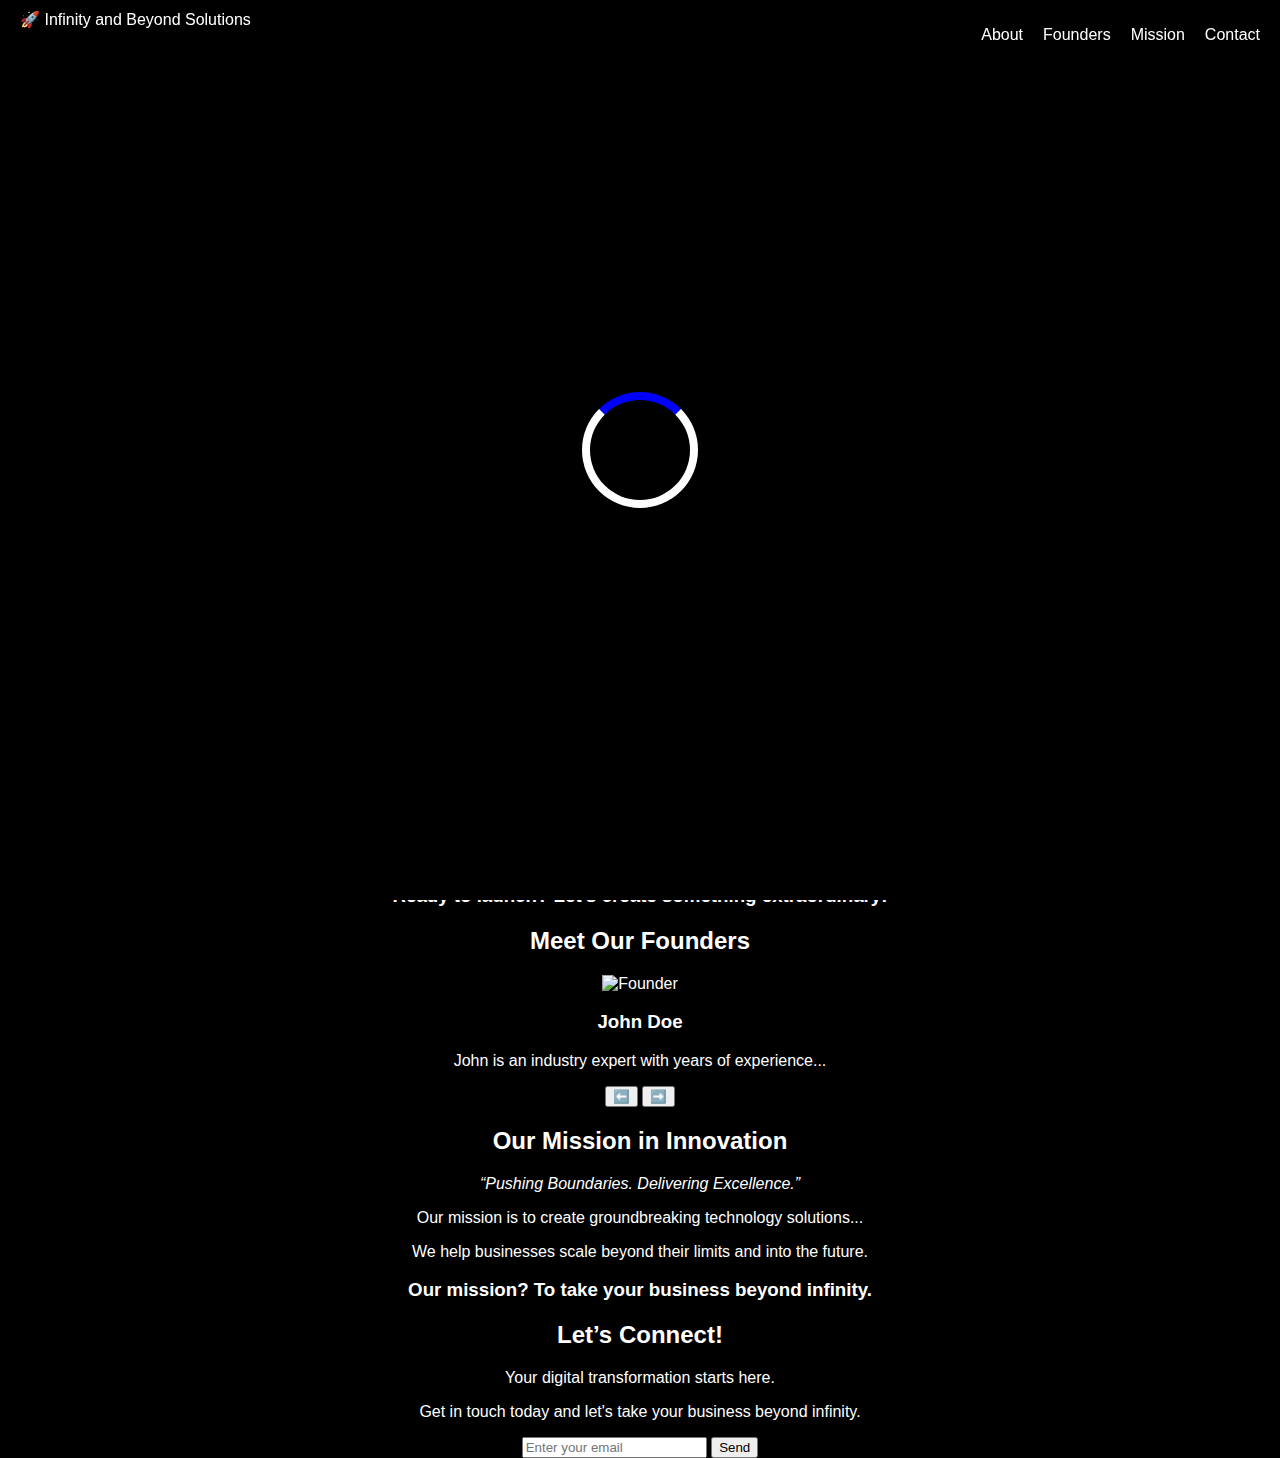
==== index.html @ 1b6ec5dc "initialising IBS website repo" ====
<!DOCTYPE html>
<html lang="en">
<head>
    <meta charset="UTF-8">
    <meta name="viewport" content="width=device-width, initial-scale=1.0">
    <title>Infinity and Beyond Solutions</title>
    <link rel="stylesheet" href="styles.css">
    <script defer src="script.js"></script>
</head>
<body>

    <!-- LOADING SCREEN -->
    <div id="loading-screen">
        <div class="galaxy-loader"></div>
    </div>

    <!-- NAVIGATION MENU -->
    <header>
        <div class="logo">🚀 Infinity and Beyond Solutions</div>
        <nav>
            <ul>
                <li><a href="#intro">About</a></li>
                <li><a href="#founders">Founders</a></li>
                <li><a href="#mission">Mission</a></li>
                <li><a href="#contact">Contact</a></li>
            </ul>
        </nav>
    </header>

    <!-- MANTRA SECTION -->
    <section id="mantra">
        <div class="galaxy-background"></div>
        <h1><span>Innovate.</span></h1>
        <h1><span>Elevate.</span></h1>
        <h1><span>Dominate.</span></h1>
    </section>

    <!-- INTRODUCTION -->
    <section id="intro">
        <h2>Solutions Beyond Limits</h2>
        <p>Technology moves fast and so should your business.</p>
        <div class="services">
            <div class="service">
                <img src="images/mobile.png" alt="Mobile App">
                <h3>Custom Mobile Applications</h3>
            </div>
            <div class="service">
                <img src="images/web.png" alt="Web App">
                <h3>Custom Web Applications</h3>
            </div>
            <div class="service">
                <img src="images/design.png" alt="Custom Design">
                <h3>Custom Customer Design</h3>
            </div>
        </div>
    </section>

    <!-- WELCOME SECTION -->
    <section id="welcome">
        <h2>Welcome</h2>
        <p>Your digital transformation partner, helping businesses reach beyond infinity.</p>
        <p>Our team of experts is dedicated to crafting innovative solutions tailored to your needs.</p>
        <p>From mobile apps to custom designs, we turn ideas into reality.</p>
        <h3>Ready to launch? Let's create something extraordinary!</h3>
    </section>

    <!-- MEET OUR FOUNDERS (Carousel) -->
    <section id="founders">
        <h2>Meet Our Founders</h2>
        <div class="founder-carousel">
            <img id="founder-img" src="images/founder1.jpg" alt="Founder">
            <h3 id="founder-name">John Doe</h3>
            <p id="founder-desc">John is an industry expert with years of experience...</p>
        </div>
        <button onclick="prevFounder()">⬅️</button>
        <button onclick="nextFounder()">➡️</button>
    </section>

    <!-- MISSION SECTION -->
    <section id="mission">
        <h2>Our Mission in Innovation</h2>
        <p><i>“Pushing Boundaries. Delivering Excellence.”</i></p>
        <p>Our mission is to create groundbreaking technology solutions...</p>
        <p>We help businesses scale beyond their limits and into the future.</p>
        <h3>Our mission? To take your business beyond infinity.</h3>
    </section>

    <!-- CONTACT SECTION -->
    <section id="contact">
        <h2>Let’s Connect!</h2>
        <p>Your digital transformation starts here.</p>
        <p>Get in touch today and let's take your business beyond infinity.</p>
        <form>
            <input type="email" placeholder="Enter your email">
            <button type="submit">Send</button>
        </form>
    </section>

</body>
</html>
---- styles.css ----
/* General Styles */
body {
    background-color: black;
    color: white;
    font-family: Arial, sans-serif;
    text-align: center;
    margin: 0;
    padding: 0;
}

/* Loading Screen */
#loading-screen {
    position: fixed;
    width: 100%;
    height: 100%;
    background: black;
    display: flex;
    justify-content: center;
    align-items: center;
}
.galaxy-loader {
    width: 100px;
    height: 100px;
    border: 8px solid white;
    border-top: 8px solid blue;
    border-radius: 50%;
    animation: spin 3s linear infinite;
}
@keyframes spin {
    0% { transform: rotate(0deg); }
    100% { transform: rotate(360deg); }
}

/* Mantra Section */
#mantra {
    background: url('images/milkyway.jpg') no-repeat center center/cover;
    padding: 100px 0;
}
#mantra h1 span {
    display: inline-block;
    opacity: 0;
    transform: translateY(20px);
    animation: slide-in 1s forwards;
}
@keyframes slide-in {
    0% { opacity: 0; transform: translateY(20px); }
    100% { opacity: 1; transform: translateY(0); }
}

/* Navigation */
header {
    position: fixed;
    top: 0;
    width: 100%;
    background: rgba(0, 0, 0, 0.8);
    padding: 10px 0;
    display: flex;
    justify-content: space-between;
}
header .logo {
    margin-left: 20px;
}
header ul {
    list-style: none;
    display: flex;
}
header ul li {
    margin-right: 20px;
}
header ul li a {
    color: white;
    text-decoration: none;
}
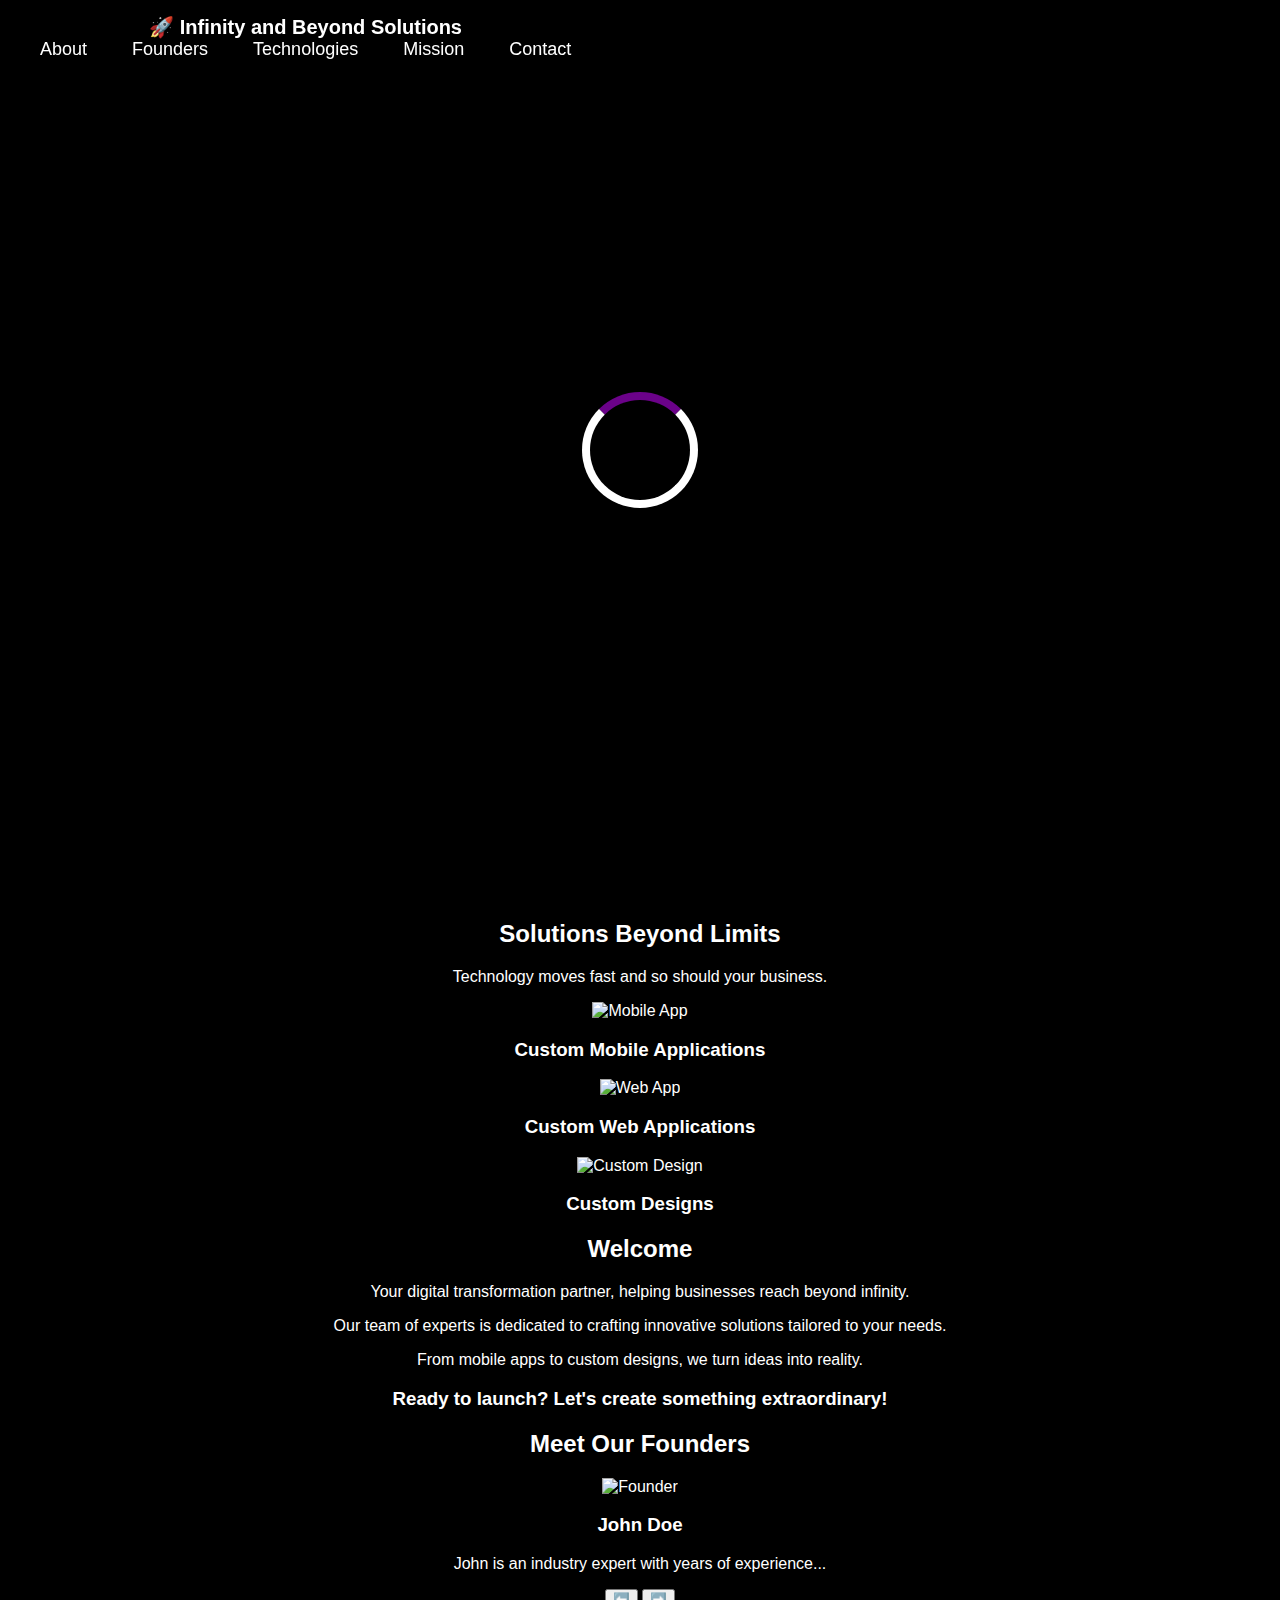
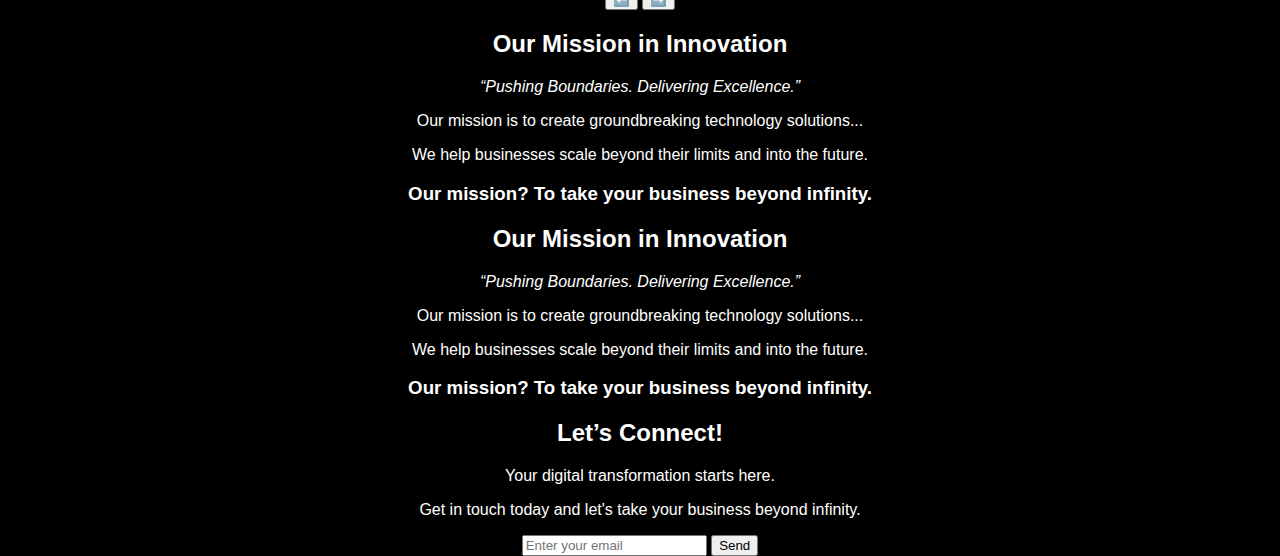
==== commit 2dbc6826: "Edited webiste layout and added visual elemets" ====
--- a/index.html
+++ b/index.html
@@ -16,24 +16,39 @@
 
     <!-- NAVIGATION MENU -->
     <header>
-        <div class="logo">🚀 Infinity and Beyond Solutions</div>
-        <nav>
-            <ul>
+        <nav class="navbar">
+            <div class="logo">🚀 Infinity and Beyond Solutions</div>
+            <ul class="nav-links">
                 <li><a href="#intro">About</a></li>
                 <li><a href="#founders">Founders</a></li>
+                <li><a href="#technologies">Technologies</a></li>
                 <li><a href="#mission">Mission</a></li>
                 <li><a href="#contact">Contact</a></li>
             </ul>
         </nav>
     </header>
+    
 
     <!-- MANTRA SECTION -->
-    <section id="mantra">
-        <div class="galaxy-background"></div>
+<section id="mantra">
+    <!-- Background Video -->
+    <video autoplay muted loop id="galaxy-video">
+        <source src="videos/rotatinggalaxy.mp4" type="video/mp4">
+        Your browser does not support the video tag.
+    </video>
+
+    <!-- Opaque Layer -->
+    <div class="overlay"></div>
+
+    <!-- Mantra Text -->
+    <div class="mantra-content">
         <h1><span>Innovate.</span></h1>
         <h1><span>Elevate.</span></h1>
         <h1><span>Dominate.</span></h1>
-    </section>
+    </div>
+</section>
+
+    
 
     <!-- INTRODUCTION -->
     <section id="intro">
@@ -50,7 +65,7 @@
             </div>
             <div class="service">
                 <img src="images/design.png" alt="Custom Design">
-                <h3>Custom Customer Design</h3>
+                <h3>Custom Designs</h3>
             </div>
         </div>
     </section>
@@ -76,6 +91,16 @@
         <button onclick="nextFounder()">➡️</button>
     </section>
 
+
+    <!-- TOOLS AND TECHNOLOGIES SECTION -->
+    <section id="technologies">
+        <h2>Our Mission in Innovation</h2>
+        <p><i>“Pushing Boundaries. Delivering Excellence.”</i></p>
+        <p>Our mission is to create groundbreaking technology solutions...</p>
+        <p>We help businesses scale beyond their limits and into the future.</p>
+        <h3>Our mission? To take your business beyond infinity.</h3>
+    </section>
+
     <!-- MISSION SECTION -->
     <section id="mission">
         <h2>Our Mission in Innovation</h2>
--- a/styles.css
+++ b/styles.css
@@ -22,7 +22,7 @@
     width: 100px;
     height: 100px;
     border: 8px solid white;
-    border-top: 8px solid blue;
+    border-top: 8px solid rgb(107, 2, 137);
     border-radius: 50%;
     animation: spin 3s linear infinite;
 }
@@ -33,41 +33,108 @@
 
 /* Mantra Section */
 #mantra {
-    background: url('images/milkyway.jpg') no-repeat center center/cover;
-    padding: 100px 0;
+    position: relative;
+    width: 100%;
+    height: 100vh;
+    overflow: hidden;
+    display: flex;
+    align-items: center;
+    justify-content: center;
+    text-align: center;
+    flex-direction: column;
 }
-#mantra h1 span {
-    display: inline-block;
+
+/* Background Video */
+#galaxy-video {
+    position: absolute;
+    top: 50%;
+    left: 50%;
+    transform: translate(-50%, -50%);
+    width: 100%;
+    height: 100%;
+    object-fit: cover;
+    z-index: -2;
+}
+
+/* Opaque Layer */
+.overlay {
+    position: absolute;
+    top: 0;
+    left: 0;
+    width: 100%;
+    height: 100%;
+    background: rgba(0, 0, 0, 0.5); /* Adjust opacity (0.5 = 50% dark) */
+    z-index: -1;
+}
+
+/* Mantra Text */
+.mantra-content {
+    position: relative;
+    z-index: 1; /* Ensures text is above the overlay and video */
+}
+
+.mantra-content h1 {
+    color: white;
+    font-size: 3rem;
+    font-weight: bold;
     opacity: 0;
     transform: translateY(20px);
     animation: slide-in 1s forwards;
 }
+
 @keyframes slide-in {
     0% { opacity: 0; transform: translateY(20px); }
     100% { opacity: 1; transform: translateY(0); }
 }
 
+
 /* Navigation */
+/* Header/Navbar Styling */
 header {
     position: fixed;
     top: 0;
     width: 100%;
-    background: rgba(0, 0, 0, 0.8);
-    padding: 10px 0;
+    background: rgba(0, 0, 0, 0.9);
+    padding: 15px 30px;
     display: flex;
-    justify-content: space-between;
+    justify-content: space-between; /* Pushes logo left & nav right */
+    align-items: center;
+    z-index: 1000;
 }
-header .logo {
-    margin-left: 20px;
+
+/* Logo Styling */
+.logo {
+    font-size: 20px;
+    font-weight: bold;
+    color: white;
 }
-header ul {
+
+/* Navigation Links */
+.nav-links {
     list-style: none;
     display: flex;
+    gap: 25px; /* Adds spacing between menu items */
+    margin: 0;
+    padding: 0;
 }
-header ul li {
-    margin-right: 20px;
+
+.nav-links li {
+    display: inline;
 }
-header ul li a {
+
+.nav-links a {
     color: white;
     text-decoration: none;
+    font-size: 18px;
+    padding: 10px;
+    transition: color 0.3s ease;
 }
+
+.nav-links a:hover {
+    color: #00aaff;
+}
+
+
+html {
+    scroll-behavior: smooth;
+}
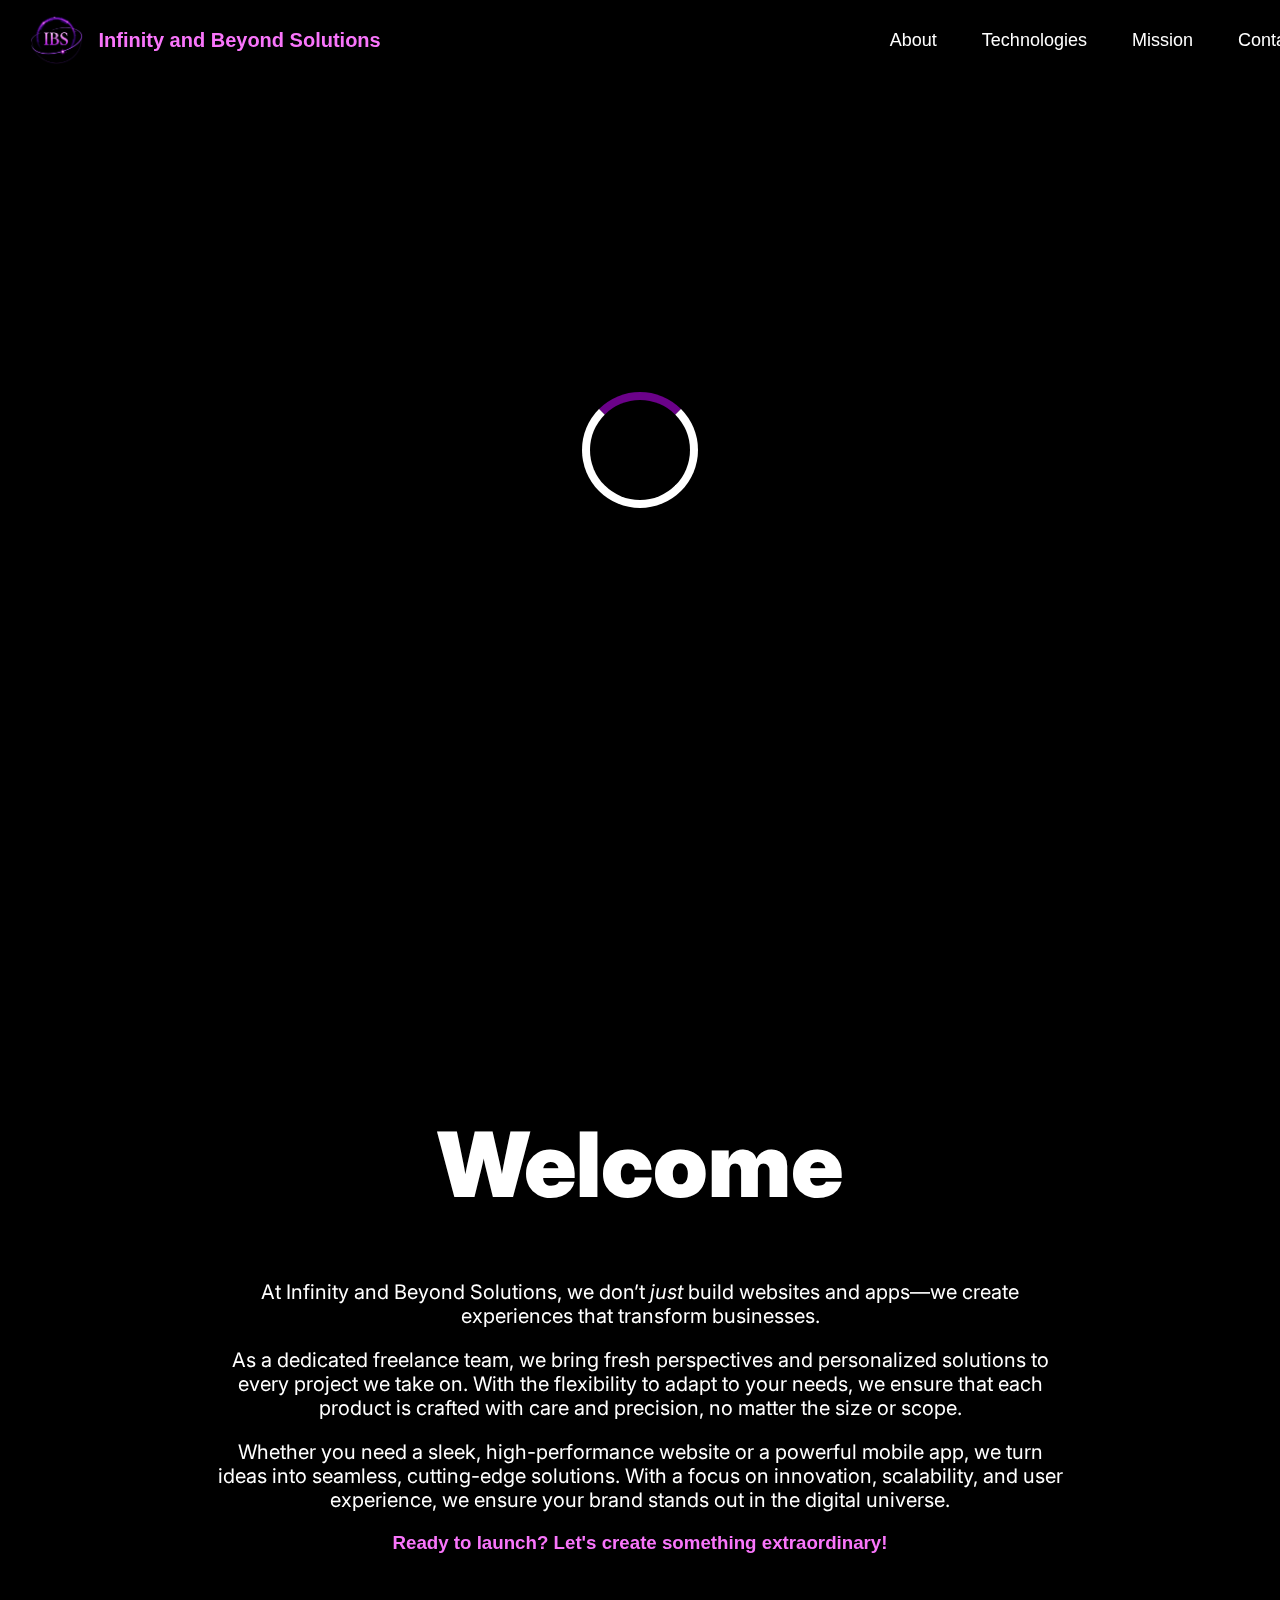
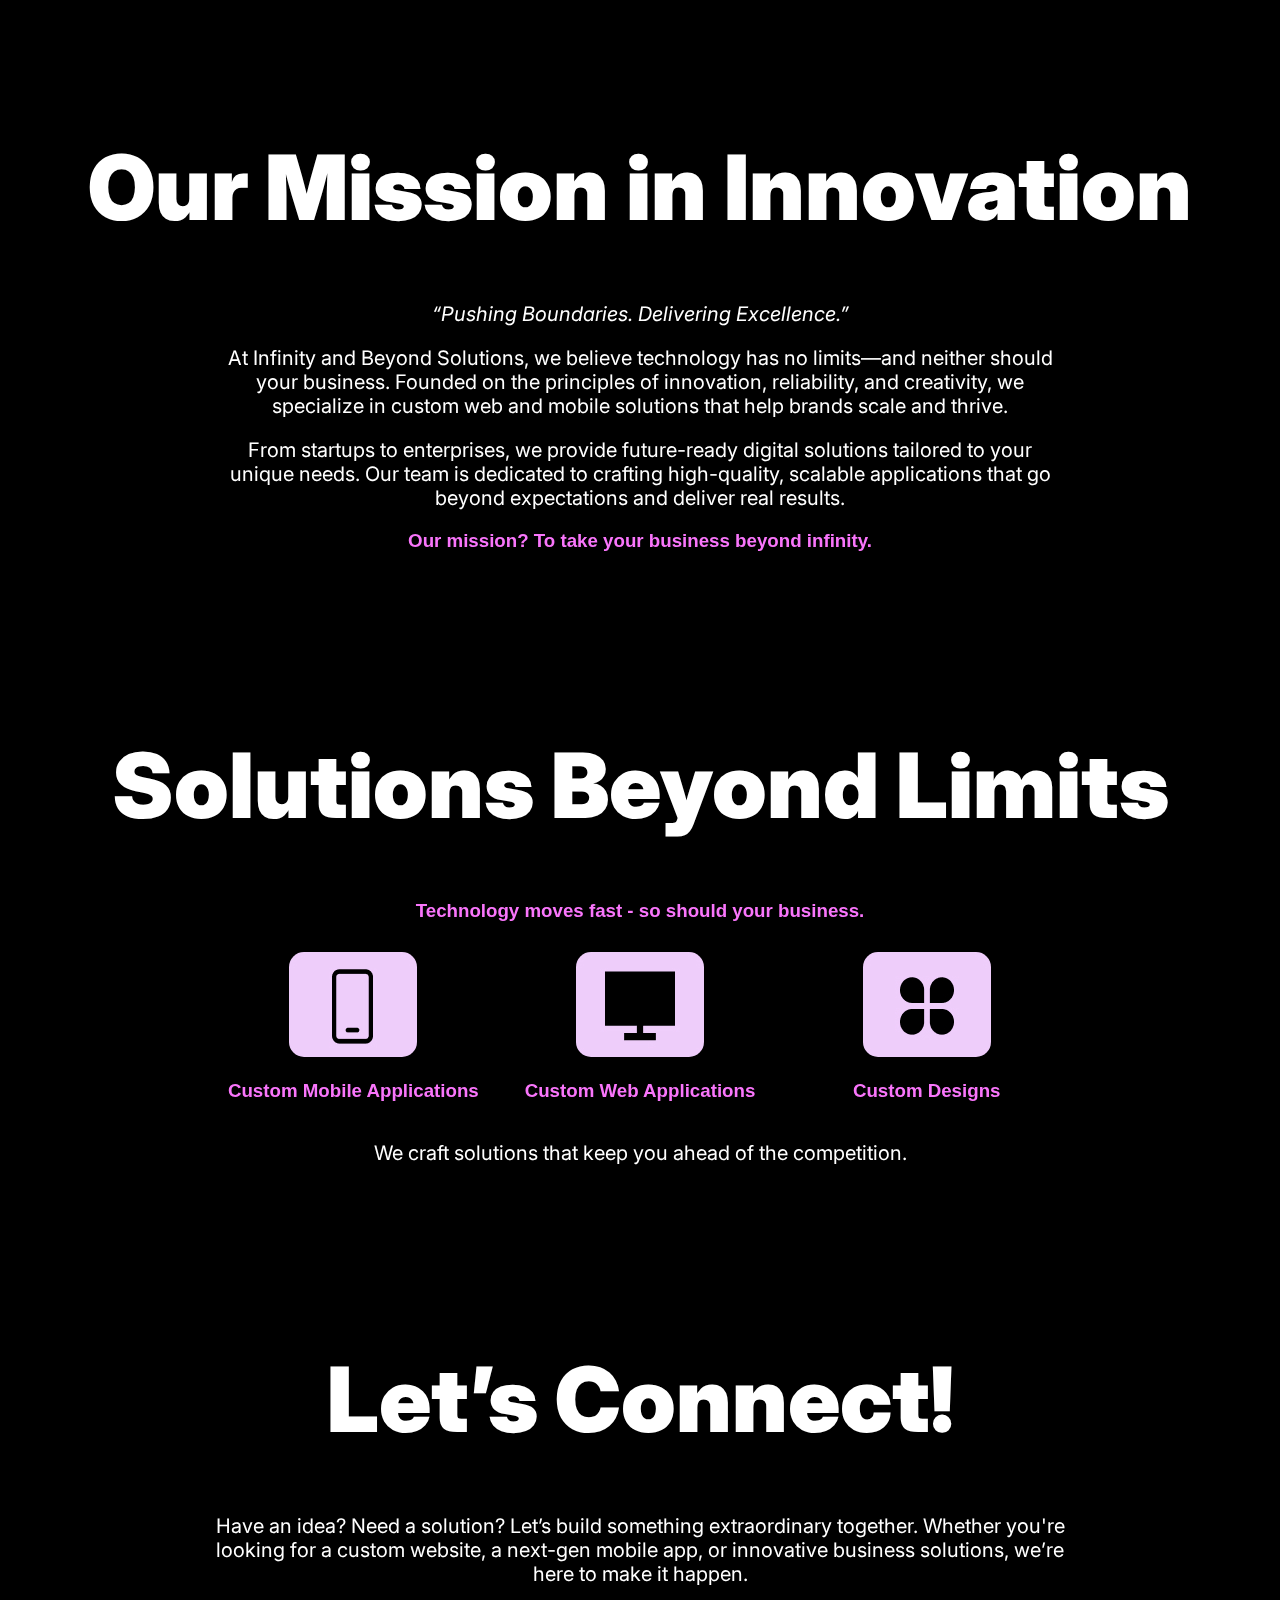
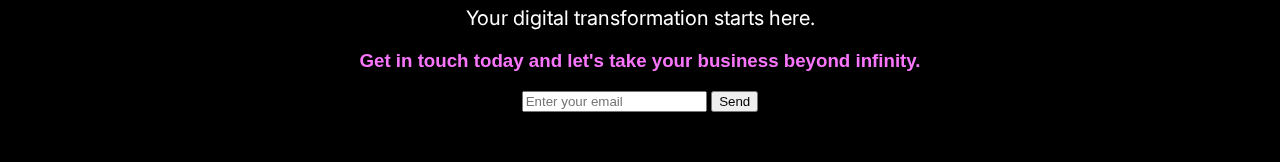
==== commit dbcf2692: "Edited code, added new css styles. Added images and icons needed." ====
--- a/index.html
+++ b/index.html
@@ -6,6 +6,10 @@
     <title>Infinity and Beyond Solutions</title>
     <link rel="stylesheet" href="styles.css">
     <script defer src="script.js"></script>
+
+    <!-- Fonts being brought in -->
+     <!-- Inter -->
+     <link href="https://fonts.googleapis.com/css2?family=Inter:wght@400;500;600&display=swap" rel="stylesheet">
 </head>
 <body>
 
@@ -14,19 +18,22 @@
         <div class="galaxy-loader"></div>
     </div>
 
-    <!-- NAVIGATION MENU -->
     <header>
+        <div class="logo-container">
+            <img src="images/businesslogo.jpeg" alt="Business Logo"> 
+            <span class="logo-text">Infinity and Beyond Solutions</span>
+        </div>
         <nav class="navbar">
-            <div class="logo">🚀 Infinity and Beyond Solutions</div>
-            <ul class="nav-links">
-                <li><a href="#intro">About</a></li>
-                <li><a href="#founders">Founders</a></li>
+        <ul class="nav-links">
+            <li><a href="#intro">About</a></li>
+             <!--    <li><a href="#founders">Founders</a></li> -->
                 <li><a href="#technologies">Technologies</a></li>
                 <li><a href="#mission">Mission</a></li>
                 <li><a href="#contact">Contact</a></li>
-            </ul>
-        </nav>
+        </ul>
+    </nav>
     </header>
+
     
 
     <!-- MANTRA SECTION -->
@@ -50,36 +57,27 @@
 
     
 
-    <!-- INTRODUCTION -->
-    <section id="intro">
-        <h2>Solutions Beyond Limits</h2>
-        <p>Technology moves fast and so should your business.</p>
-        <div class="services">
-            <div class="service">
-                <img src="images/mobile.png" alt="Mobile App">
-                <h3>Custom Mobile Applications</h3>
-            </div>
-            <div class="service">
-                <img src="images/web.png" alt="Web App">
-                <h3>Custom Web Applications</h3>
-            </div>
-            <div class="service">
-                <img src="images/design.png" alt="Custom Design">
-                <h3>Custom Designs</h3>
-            </div>
-        </div>
-    </section>
+<section id="insidetext">
+    <h1><b>Welcome</b></h1>
 
-    <!-- WELCOME SECTION -->
-    <section id="welcome">
-        <h2>Welcome</h2>
-        <p>Your digital transformation partner, helping businesses reach beyond infinity.</p>
-        <p>Our team of experts is dedicated to crafting innovative solutions tailored to your needs.</p>
-        <p>From mobile apps to custom designs, we turn ideas into reality.</p>
-        <h3>Ready to launch? Let's create something extraordinary!</h3>
-    </section>
+    <p>
+        At Infinity and Beyond Solutions, we don’t <i>just</i> build websites and apps—we create experiences that transform businesses.
+    </p>
 
-    <!-- MEET OUR FOUNDERS (Carousel) -->
+    <p>
+        As a dedicated freelance team, we bring fresh perspectives and personalized solutions to every project we take on.
+        With the flexibility to adapt to your needs, we ensure that each product is crafted with care and precision, no matter the size or scope.
+    </p>
+
+    <p>
+        Whether you need a sleek, high-performance website or a powerful mobile app, we turn ideas into seamless, cutting-edge solutions.
+        With a focus on innovation, scalability, and user experience, we ensure your brand stands out in the digital universe.
+    </p>
+
+    <h3>Ready to launch? Let's create something extraordinary!</h3>
+</section>
+
+    <!-- MEET OUR FOUNDERS (Carousel)
     <section id="founders">
         <h2>Meet Our Founders</h2>
         <div class="founder-carousel">
@@ -89,32 +87,61 @@
         </div>
         <button onclick="prevFounder()">⬅️</button>
         <button onclick="nextFounder()">➡️</button>
+    </section> -->
+
+    <!-- Our mission in innovation part -->
+    <section id="insidetext">
+        <h1><b>Our Mission in Innovation</b></h1>
+       
+        <p><i>“Pushing Boundaries. Delivering Excellence.”</i></p>
+
+        <p> At Infinity and Beyond Solutions, we believe technology has no limits—and neither should your business.
+            Founded on the principles of innovation, reliability, and creativity, we specialize in custom web and mobile solutions that help brands scale and thrive. </p>
+
+        <p>From startups to enterprises, we provide future-ready digital solutions tailored to your unique needs. 
+            Our team is dedicated to crafting high-quality, scalable applications that go beyond expectations and deliver real results.</p>
+
+        <h3>Our mission? To take your business beyond infinity.</h3>
+    </section>
+
+   
+    
+      <!-- Services Part -->
+      <section id="servicestext">
+        <h1><b>Solutions Beyond Limits</b></h1>
+        <h3>Technology moves fast - so should your business.</h3>
+        <p>
+
+
+        </p>
+        <div class="services">
+            <div class="service">
+                <img src="images/phonelogo.jpg" alt="Mobile App">
+                <h3>Custom Mobile Applications</h3>
+            </div>
+            <div class="service">
+                <img src="images/desktoplogo.jpg" alt="Web App">
+                <h3>Custom Web Applications</h3>
+            </div>
+            <div class="service">
+                <img src="images/designlogo.jpg" alt="Custom Design">
+                <h3>Custom Designs</h3>
+            </div>
+        </div>
+
+        <p>We craft solutions that keep you ahead of the competition.</p>
     </section>
 
 
-    <!-- TOOLS AND TECHNOLOGIES SECTION -->
-    <section id="technologies">
-        <h2>Our Mission in Innovation</h2>
-        <p><i>“Pushing Boundaries. Delivering Excellence.”</i></p>
-        <p>Our mission is to create groundbreaking technology solutions...</p>
-        <p>We help businesses scale beyond their limits and into the future.</p>
-        <h3>Our mission? To take your business beyond infinity.</h3>
-    </section>
+    <!-- CONTACT SECTION -->
+    <section id="insidetext">
+        <h1><b>Let’s Connect!</b></h1>
+        <p>Have an idea? Need a solution? Let’s build something extraordinary together. Whether you're looking for a custom website, 
+            a next-gen mobile app, or innovative business solutions, we’re here to make it happen.</p>
 
-    <!-- MISSION SECTION -->
-    <section id="mission">
-        <h2>Our Mission in Innovation</h2>
-        <p><i>“Pushing Boundaries. Delivering Excellence.”</i></p>
-        <p>Our mission is to create groundbreaking technology solutions...</p>
-        <p>We help businesses scale beyond their limits and into the future.</p>
-        <h3>Our mission? To take your business beyond infinity.</h3>
-    </section>
+        <p>Your digital transformation starts here.</p>
 
-    <!-- CONTACT SECTION -->
-    <section id="contact">
-        <h2>Let’s Connect!</h2>
-        <p>Your digital transformation starts here.</p>
-        <p>Get in touch today and let's take your business beyond infinity.</p>
+        <h3>Get in touch today and let's take your business beyond infinity.</h3>
         <form>
             <input type="email" placeholder="Enter your email">
             <button type="submit">Send</button>
@@ -122,4 +149,5 @@
     </section>
 
 </body>
-</html>+</html>
+
--- a/styles.css
+++ b/styles.css
@@ -1,11 +1,93 @@
 /* General Styles */
 body {
+    /* background: url('images/starrynightsky.jpg') no-repeat center center fixed; */
+    background-size: cover;
     background-color: black;
     color: white;
     font-family: Arial, sans-serif;
     text-align: center;
     margin: 0;
     padding: 0;
+    position: relative;
+}
+
+/* Opaque Overlay */
+body::before {
+    content: "";
+    position: fixed;
+    top: 0;
+    left: 0;
+    width: 100%;
+    height: 100%;
+    background: rgba(0, 0, 0, 0.5); /* Adjust darkness */
+    z-index: -1;
+}
+
+/* Ensure sections and content scroll properly */
+section {
+    position: relative;
+    padding: 50px 20px;
+}
+
+/* Header/Navbar Styling */
+header {
+    position: fixed;
+    top: 0;
+    width: 100%;
+    background: rgba(0, 0, 0, 0.9);
+    padding: 15px 30px;
+    display: flex;
+    justify-content: space-between; /* Pushes logo left & nav right */
+    align-items: center;
+    z-index: 1000;
+}
+/* Logo Stuff */
+.logo-container {
+    display: flex;
+    align-items: center;
+    gap: 15px; /* Space between logo and text */
+}
+
+.logo-container img {
+    height: 50px; /* Adjust logo size */
+    width: auto;
+}
+
+.logo-text {
+    font-size: 20px;
+    font-weight: bold;
+    color: #F975FB; /* Purple color for business name */
+}
+
+/* Navigation Links */
+.nav-links {
+    list-style: none;
+    display: flex;
+    gap: 25px; /* Adds spacing between menu items */
+    margin: 0;
+    padding: 0;
+    margin-left: auto; /* Push nav items to the right */
+}
+
+.nav-links li {
+    display: inline;
+}
+
+.nav-links a {
+    color: white;
+    text-decoration: none;
+    font-size: 18px;
+    padding: 10px;
+    transition: color 0.3s ease;
+}
+
+.nav-links a:hover {
+    color: #F975FB;
+}
+
+/* Ensure smooth scrolling */
+html {
+    scroll-behavior: smooth;
 }
 
 /* Loading Screen */
@@ -41,7 +123,8 @@
     align-items: center;
     justify-content: center;
     text-align: center;
-    flex-direction: column;
+    color: #EFCDFB;
+        flex-direction: column;
 }
 
 /* Background Video */
@@ -69,24 +152,27 @@
 
 /* Mantra Text */
 .mantra-content {
-    position: relative;
-    z-index: 1; /* Ensures text is above the overlay and video */
+    position: absolute;
+    right: 10vw; /* Moves content to the right */
+    top: 50%;
+    transform: translateY(-50%); /* Centers vertically */
+    text-align: left; /* Ensures text alignment */
 }
 
 .mantra-content h1 {
-    color: white;
-    font-size: 3rem;
+    color: #EFCDFB;
+    font-size: 90px;
     font-weight: bold;
     opacity: 0;
-    transform: translateY(20px);
     animation: slide-in 1s forwards;
-}
+    white-space: nowrap; /* Prevents text from wrapping */
+}
+
 
 @keyframes slide-in {
     0% { opacity: 0; transform: translateY(20px); }
     100% { opacity: 1; transform: translateY(0); }
 }
-
 
 /* Navigation */
 /* Header/Navbar Styling */
@@ -131,10 +217,84 @@
 }
 
 .nav-links a:hover {
-    color: #00aaff;
-}
-
+    color: #F975FB;
+}
 
 html {
     scroll-behavior: smooth;
 }
+
+/* Welcome Section Styles */
+#insidetext h1 {
+    font-size: 90px;
+    font-family: 'Inter', sans-serif;
+    /* color: #EFCDFB; */
+}
+
+#insidetext p {
+    font-size: 20px;
+    font-family: 'Inter', sans-serif;
+    text-align: justify;
+    text-align: center;
+    
+    width: 85%; /* Adjust the width to be a percentage of the parent container */
+    max-width: 850px; /* Set a max-width to prevent it from becoming too wide */
+    margin-left: auto; /* Centers the paragraph horizontally */
+    margin-right: auto;
+}
+
+#insidetext h3 {
+    color: #F975FB;
+}
+
+/* services Section Styles */
+#servicestext h1 {
+    font-size: 90px;
+    font-family: 'Inter', sans-serif;
+    /* color: #EFCDFB; */
+}
+
+#servicestext p {
+    font-size: 20px;
+    font-family: 'Inter', sans-serif;
+    text-align: justify;
+    text-align: center;
+    
+    width: 85%; /* Adjust the width to be a percentage of the parent container */
+    max-width: 850px; /* Set a max-width to prevent it from becoming too wide */
+    margin-left: auto; /* Centers the paragraph horizontally */
+    margin-right: auto;
+}
+
+#servicestext h3 {
+    color: #F975FB;
+}
+
+/* Flexbox for Services */
+/* Flexbox for Services */
+.services {
+    display: flex; /* Creates a flex container */
+    justify-content: space-between; /* Adjusts the spacing between items */
+    gap: 10px; /* Reduce the space between items (adjust as needed) */
+    flex-wrap: wrap; /* Allows wrapping if the screen is smaller */
+    margin-top: 30px;
+    width: 85%;
+    max-width: 850px;
+    align-items: center;
+    margin-left: auto; /* Centers the paragraph horizontally */
+    margin-right: auto;
+}
+
+.service {
+    flex: 1 1 30%; /* Makes each service take up 30% of the container width */
+    text-align: center; /* Centers the text inside each service box */
+}
+
+.service img {
+    max-width: 100%; /* Ensure images are responsive */
+    height: auto; /* Maintain image aspect ratio */
+    max-height: 200px; /* Optional: Limit image height */
+    border-radius: 15px;
+}
+
+
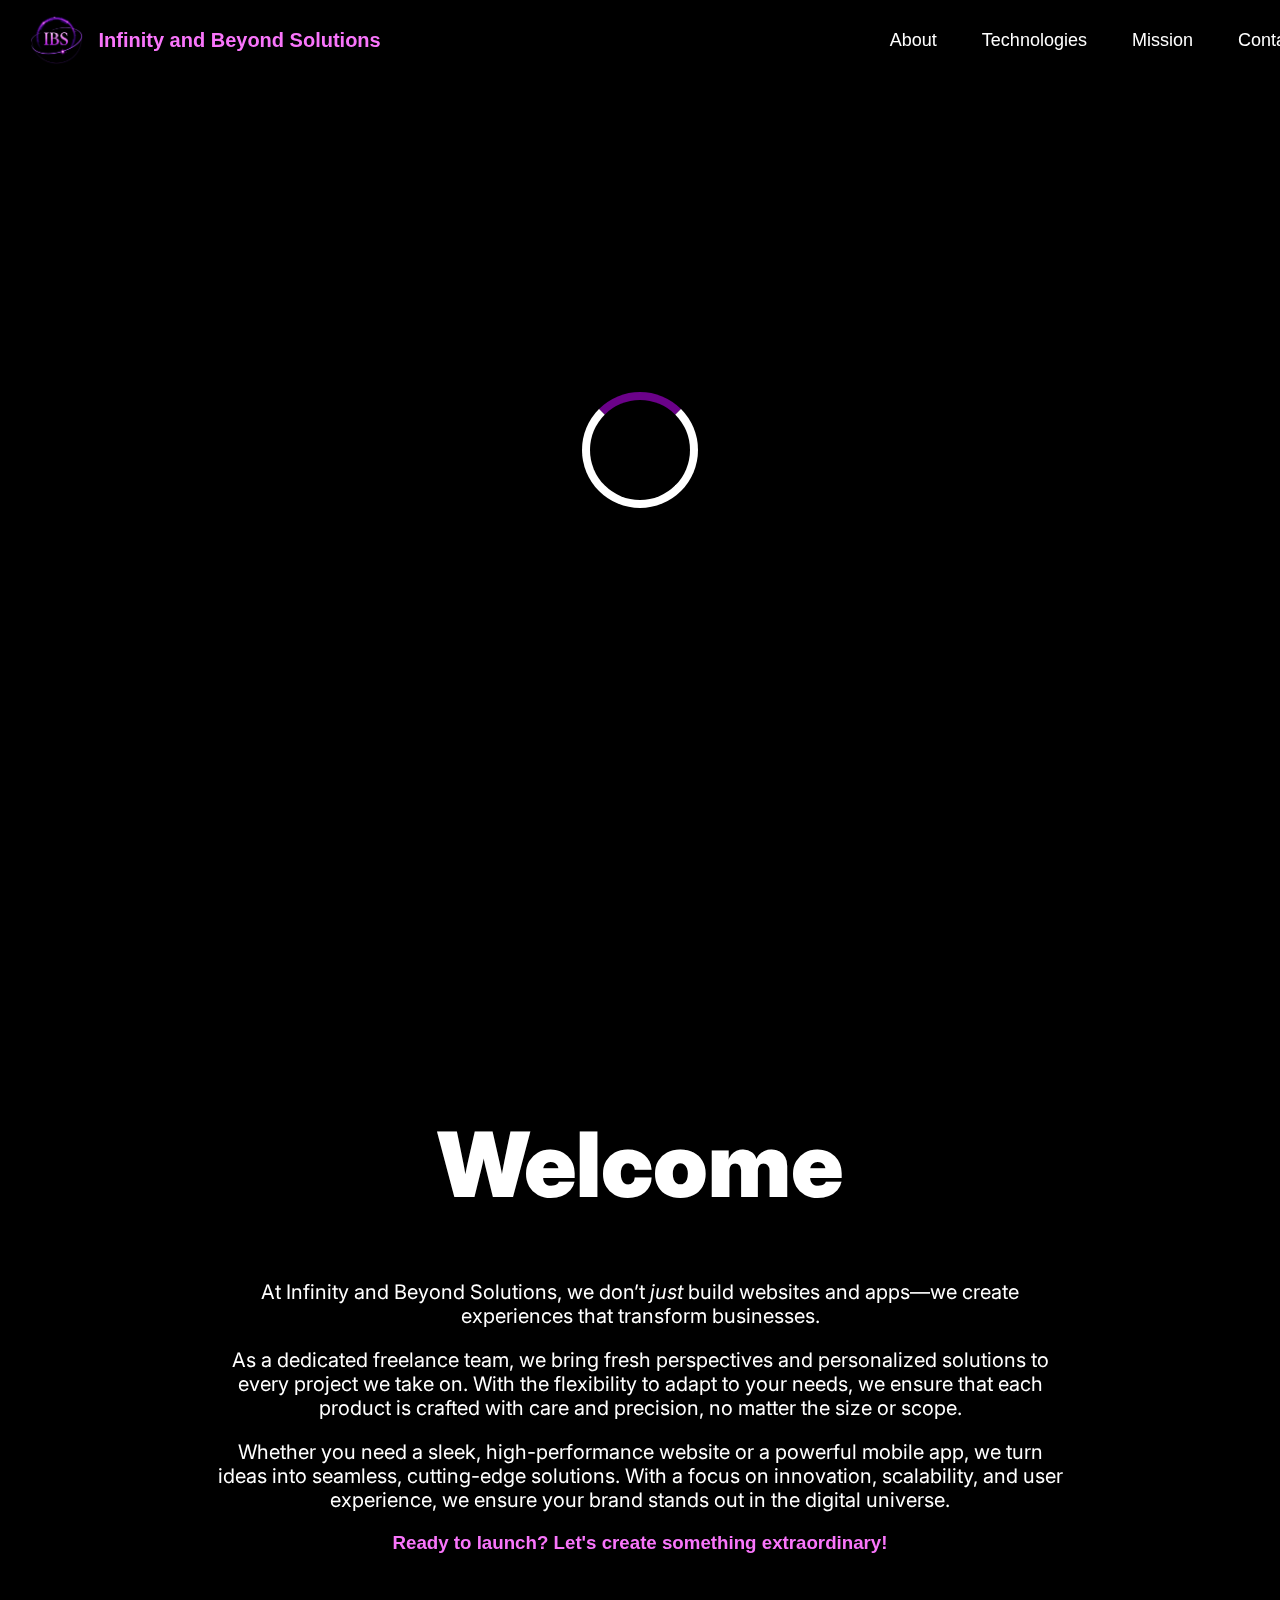
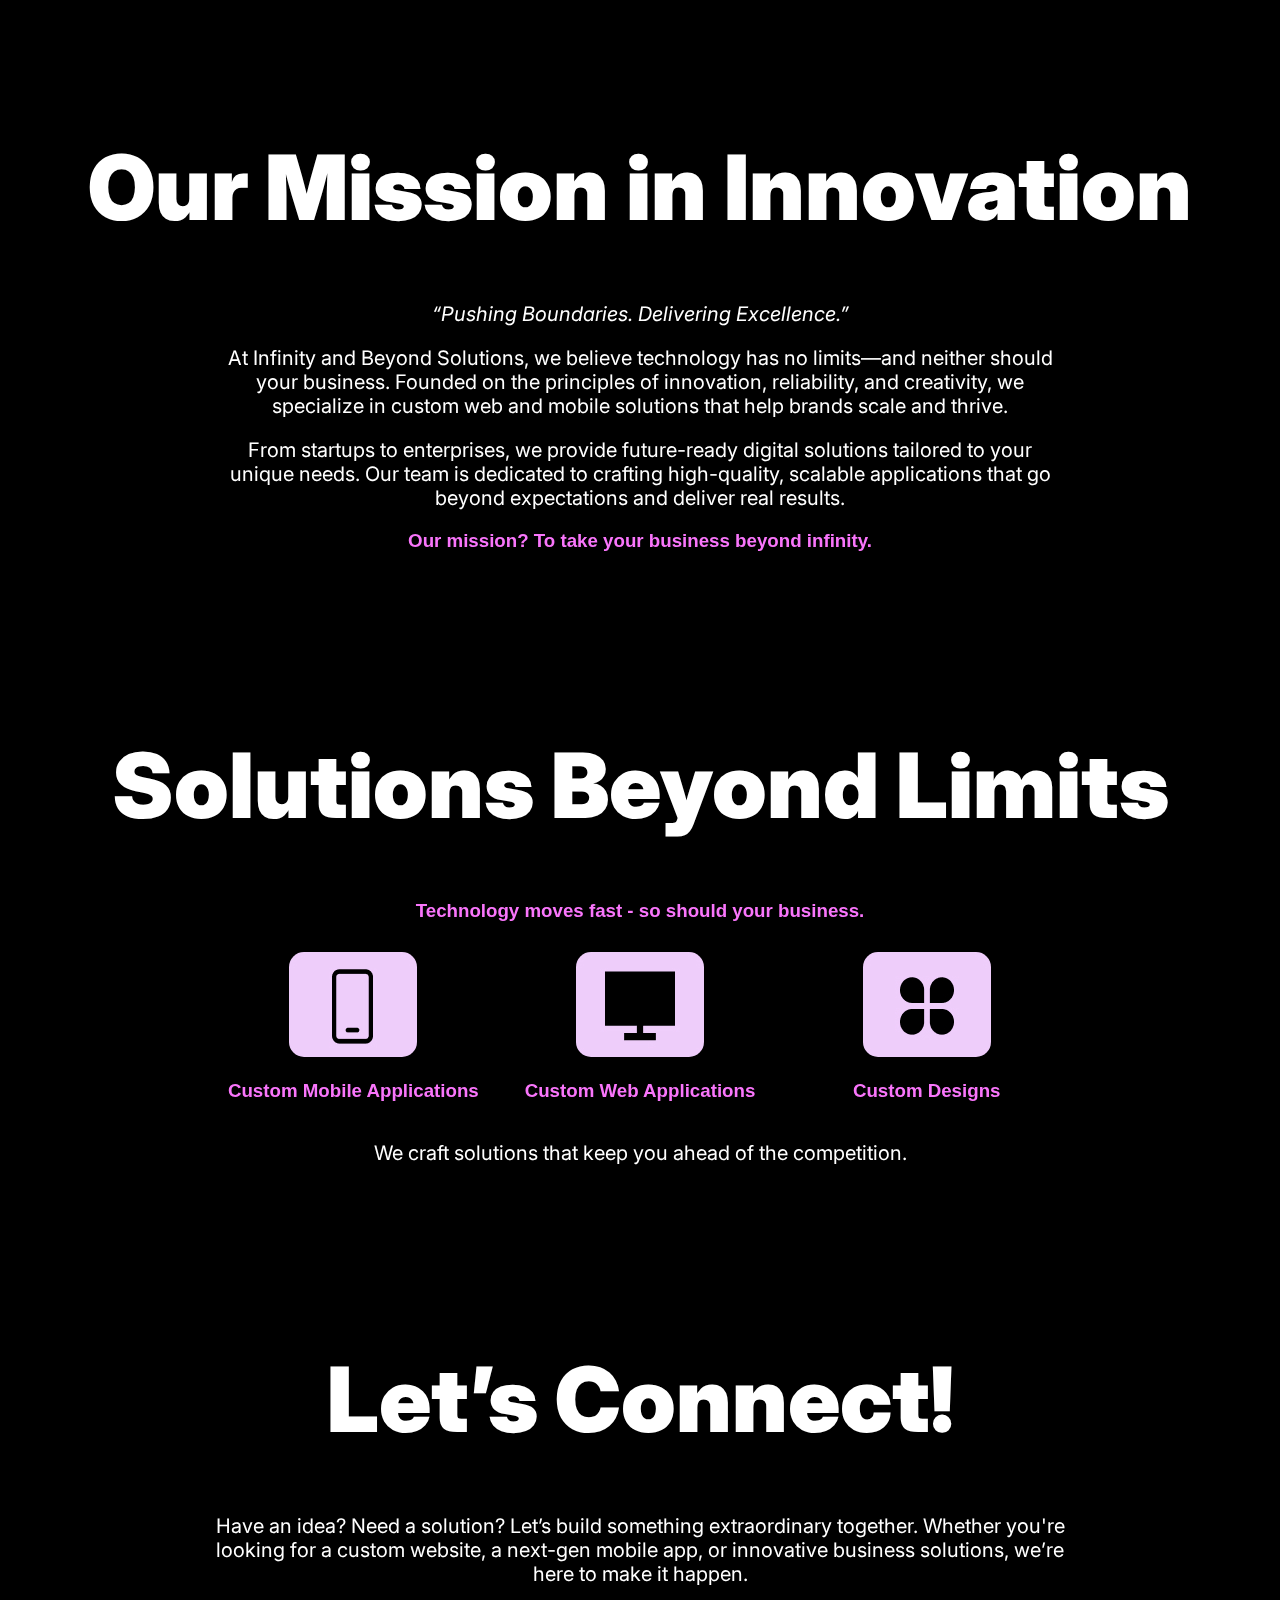
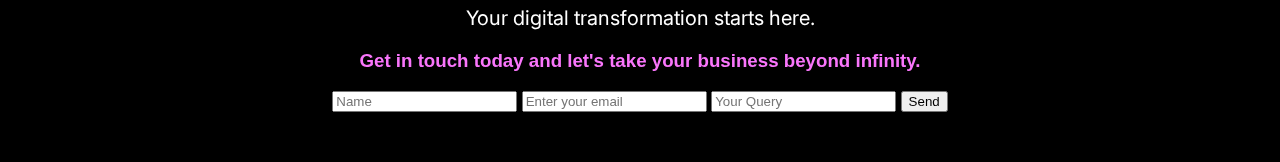
==== commit d6b86824: "Fixed weird thing where the web was in columns" ====
--- a/index.html
+++ b/index.html
@@ -142,8 +142,10 @@
         <p>Your digital transformation starts here.</p>
 
         <h3>Get in touch today and let's take your business beyond infinity.</h3>
-        <form>
-            <input type="email" placeholder="Enter your email">
+        <form action="https://formspree.io/f/mjvqzrqw" method="POST">
+            <input type="text" name="name" placeholder="Name" required>
+            <input type="email" name="email" placeholder="Enter your email" required>
+            <input type="text" name="query" placeholder="Your Query" required>
             <button type="submit">Send</button>
         </form>
     </section>
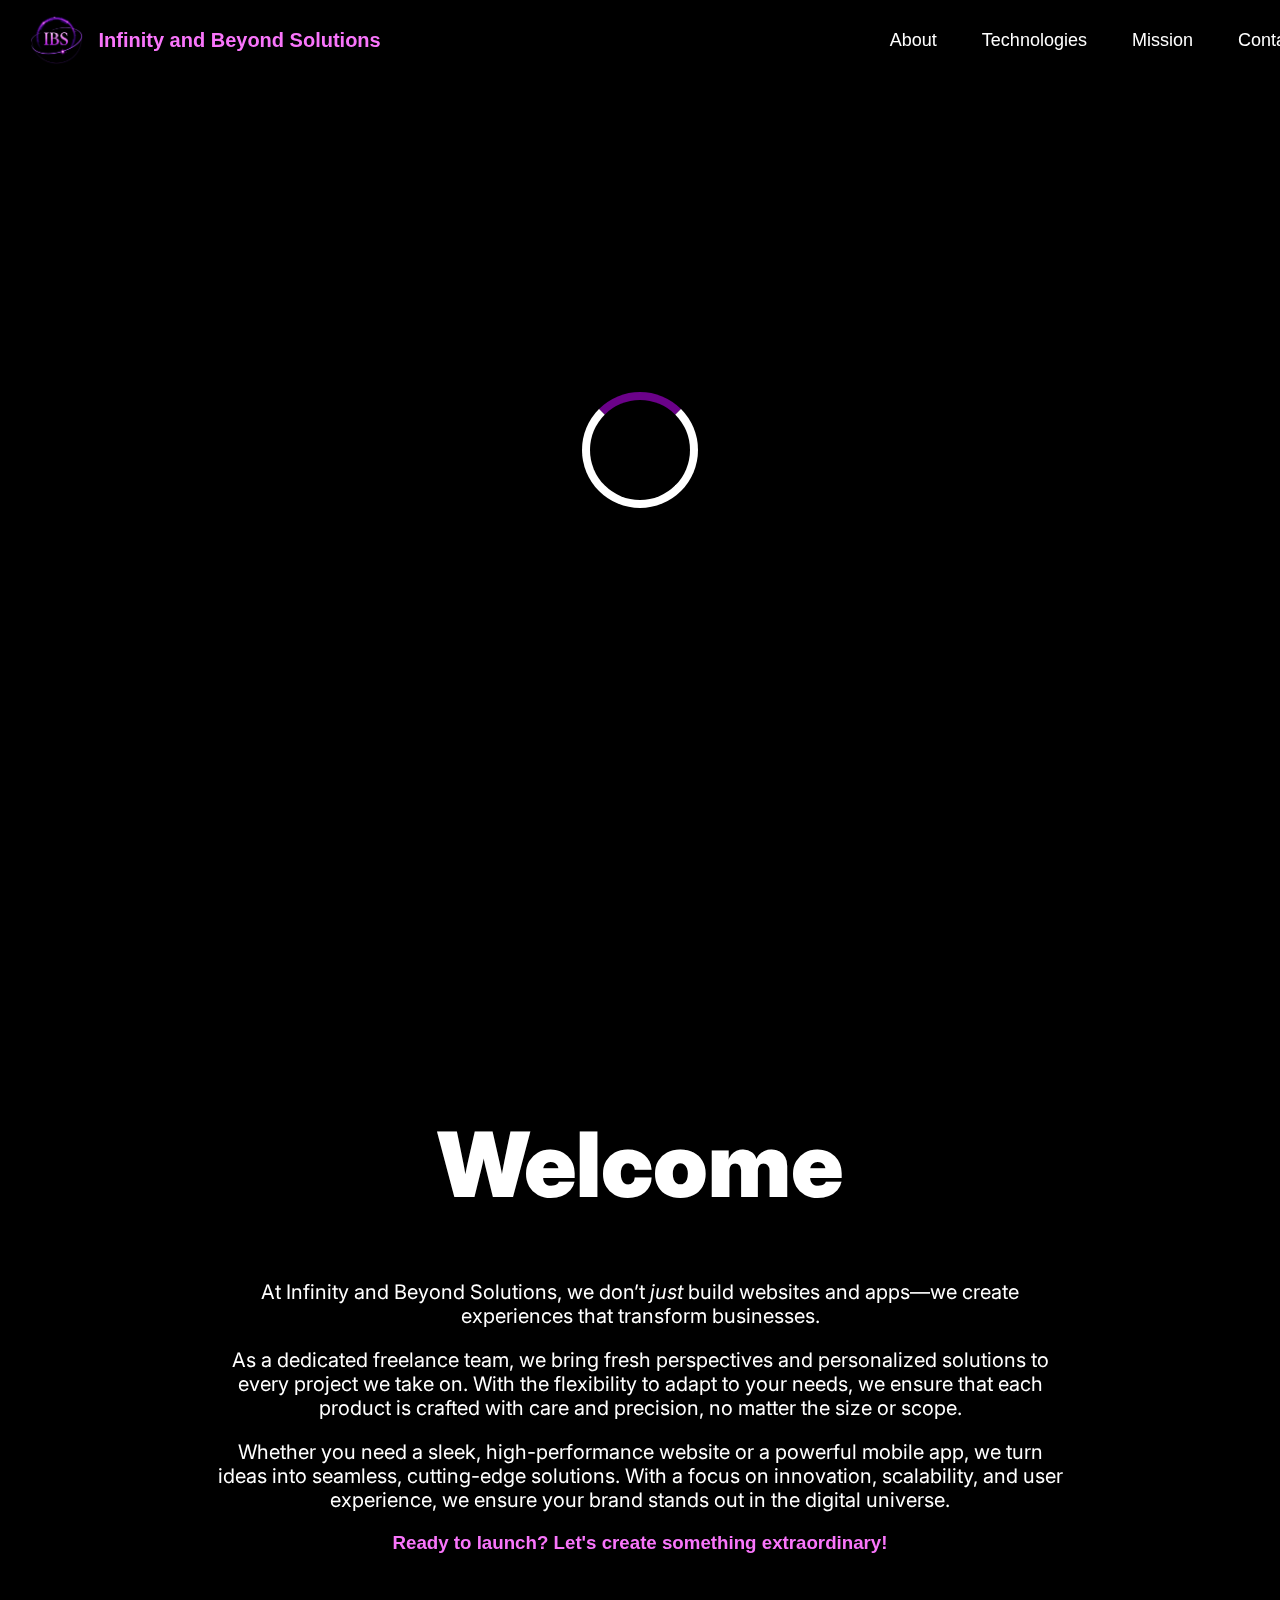
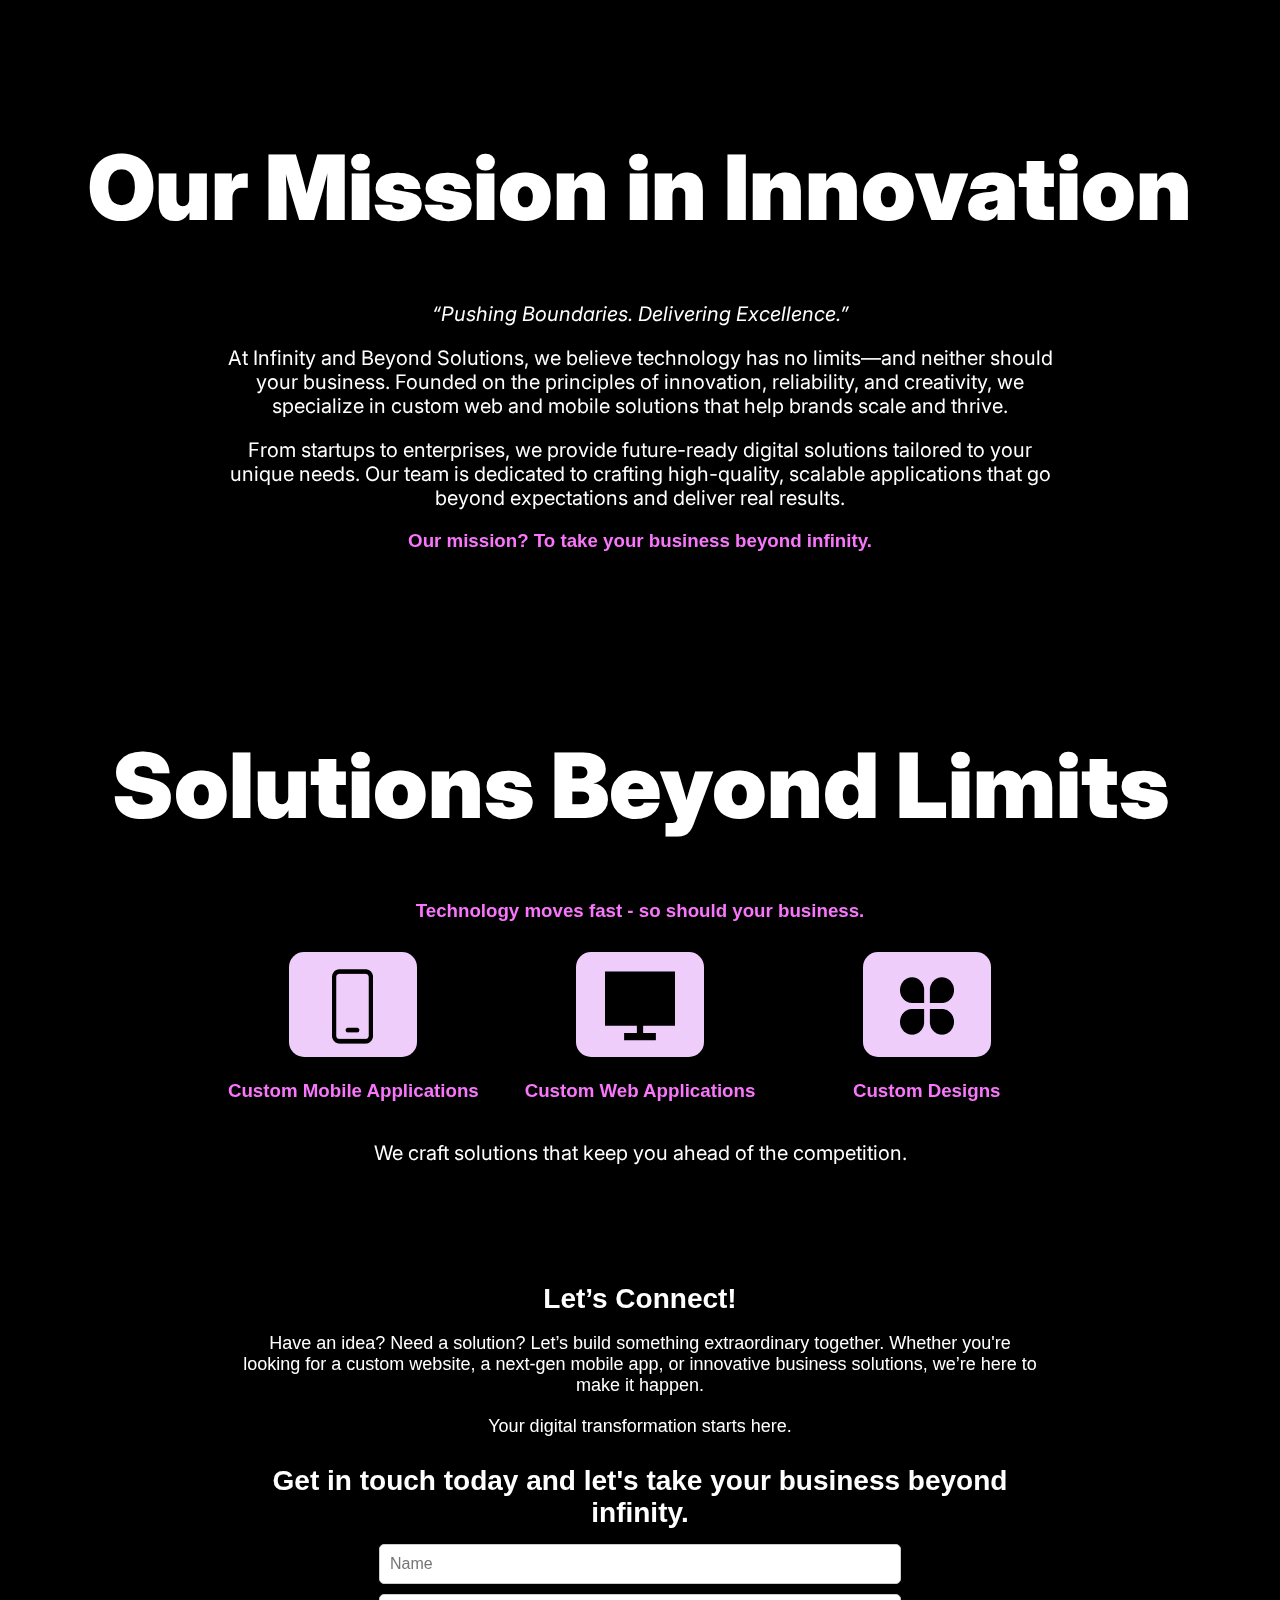
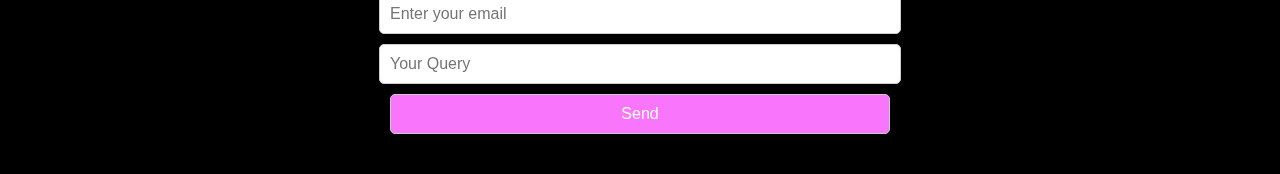
==== commit 12908df4: "Added textboxes for query. Message box dynamically appears now." ====
--- a/index.html
+++ b/index.html
@@ -133,7 +133,7 @@
     </section>
 
 
-    <!-- CONTACT SECTION -->
+    <!-- CONTACT SECTION
     <section id="insidetext">
         <h1><b>Let’s Connect!</b></h1>
         <p>Have an idea? Need a solution? Let’s build something extraordinary together. Whether you're looking for a custom website, 
@@ -148,7 +148,32 @@
             <input type="text" name="query" placeholder="Your Query" required>
             <button type="submit">Send</button>
         </form>
+    </section> -->
+
+    <section id="contact-us">
+        <h1><b>Let’s Connect!</b></h1>
+        <p>Have an idea? Need a solution? Let’s build something extraordinary together. Whether you're looking for a custom website, 
+            a next-gen mobile app, or innovative business solutions, we’re here to make it happen.</p>
+    
+        <p>Your digital transformation starts here.</p>
+    
+        <h3>Get in touch today and let's take your business beyond infinity.</h3>
+    
+        <form action="https://formspree.io/f/mjvqzrqw" method="POST">
+            <input type="text" name="name" placeholder="Name" required>
+            <input type="email" name="email" placeholder="Enter your email" required>
+            <input type="text" name="query" placeholder="Your Query" required>
+            <button type="submit">Send</button>
+        </form>
+    
+        <!-- Message Box Section -->
+        <div id="message-box" class="message-box">
+            <h2>Thank you for reaching out!</h2>
+            <p>We have received your query and will get back to you as soon as possible.</p>
+            <button class="close-btn">Close</button>
+        </div>
     </section>
+    
 
 </body>
 </html>
--- a/styles.css
+++ b/styles.css
@@ -298,3 +298,93 @@
 }
 
 
+/* Contact Section Styling */
+#contact-us {
+    text-align: center;
+    padding: 30px;
+    max-width: 800px;
+    margin: auto;
+}
+
+#contact-us h1, #contact-us h3 {
+    font-size: 28px;
+    margin-bottom: 15px;
+}
+
+#contact-us p {
+    font-size: 18px;
+    margin-bottom: 20px;
+}
+
+form input, form button {
+    display: block;
+    margin: 10px auto;
+    padding: 10px;
+    width: 80%;
+    max-width: 500px;
+    font-size: 16px;
+    border: 1px solid #ccc;
+    border-radius: 5px;
+}
+
+form button {
+    background-color: #F975FB;
+    color: white;
+    cursor: pointer;
+    transition: background-color 0.3s;
+}
+
+form button:hover {
+    background-color: #e67fd9;
+}
+
+/* Message Box Styling */
+#message-box {
+    display: none; /* Hidden initially */
+    position: fixed;
+    top: 0;
+    left: 0;
+    width: 100%;
+    height: 100%;
+    background-color: rgba(0, 0, 0, 0.5);
+    z-index: 1000;
+    justify-content: center;
+    align-items: center;
+    text-align: center;
+}
+
+.message-box {
+    background-color: #fff;
+    color: #333;
+    border-radius: 10px;
+    padding: 30px;
+    max-width: 400px;
+    width: 80%;
+    box-shadow: 0 4px 12px rgba(0, 0, 0, 0.1);
+}
+
+.message-box h2 {
+    font-size: 24px;
+    margin-bottom: 15px;
+}
+
+.message-box p {
+    font-size: 16px;
+    margin-bottom: 20px;
+}
+
+.message-box .close-btn {
+    padding: 10px 20px;
+    background-color: #F975FB;
+    color: white;
+    border: none;
+    border-radius: 5px;
+    font-size: 16px;
+    cursor: pointer;
+    transition: background-color 0.3s;
+}
+
+.message-box .close-btn:hover {
+    background-color: #e67fd9;
+}
+
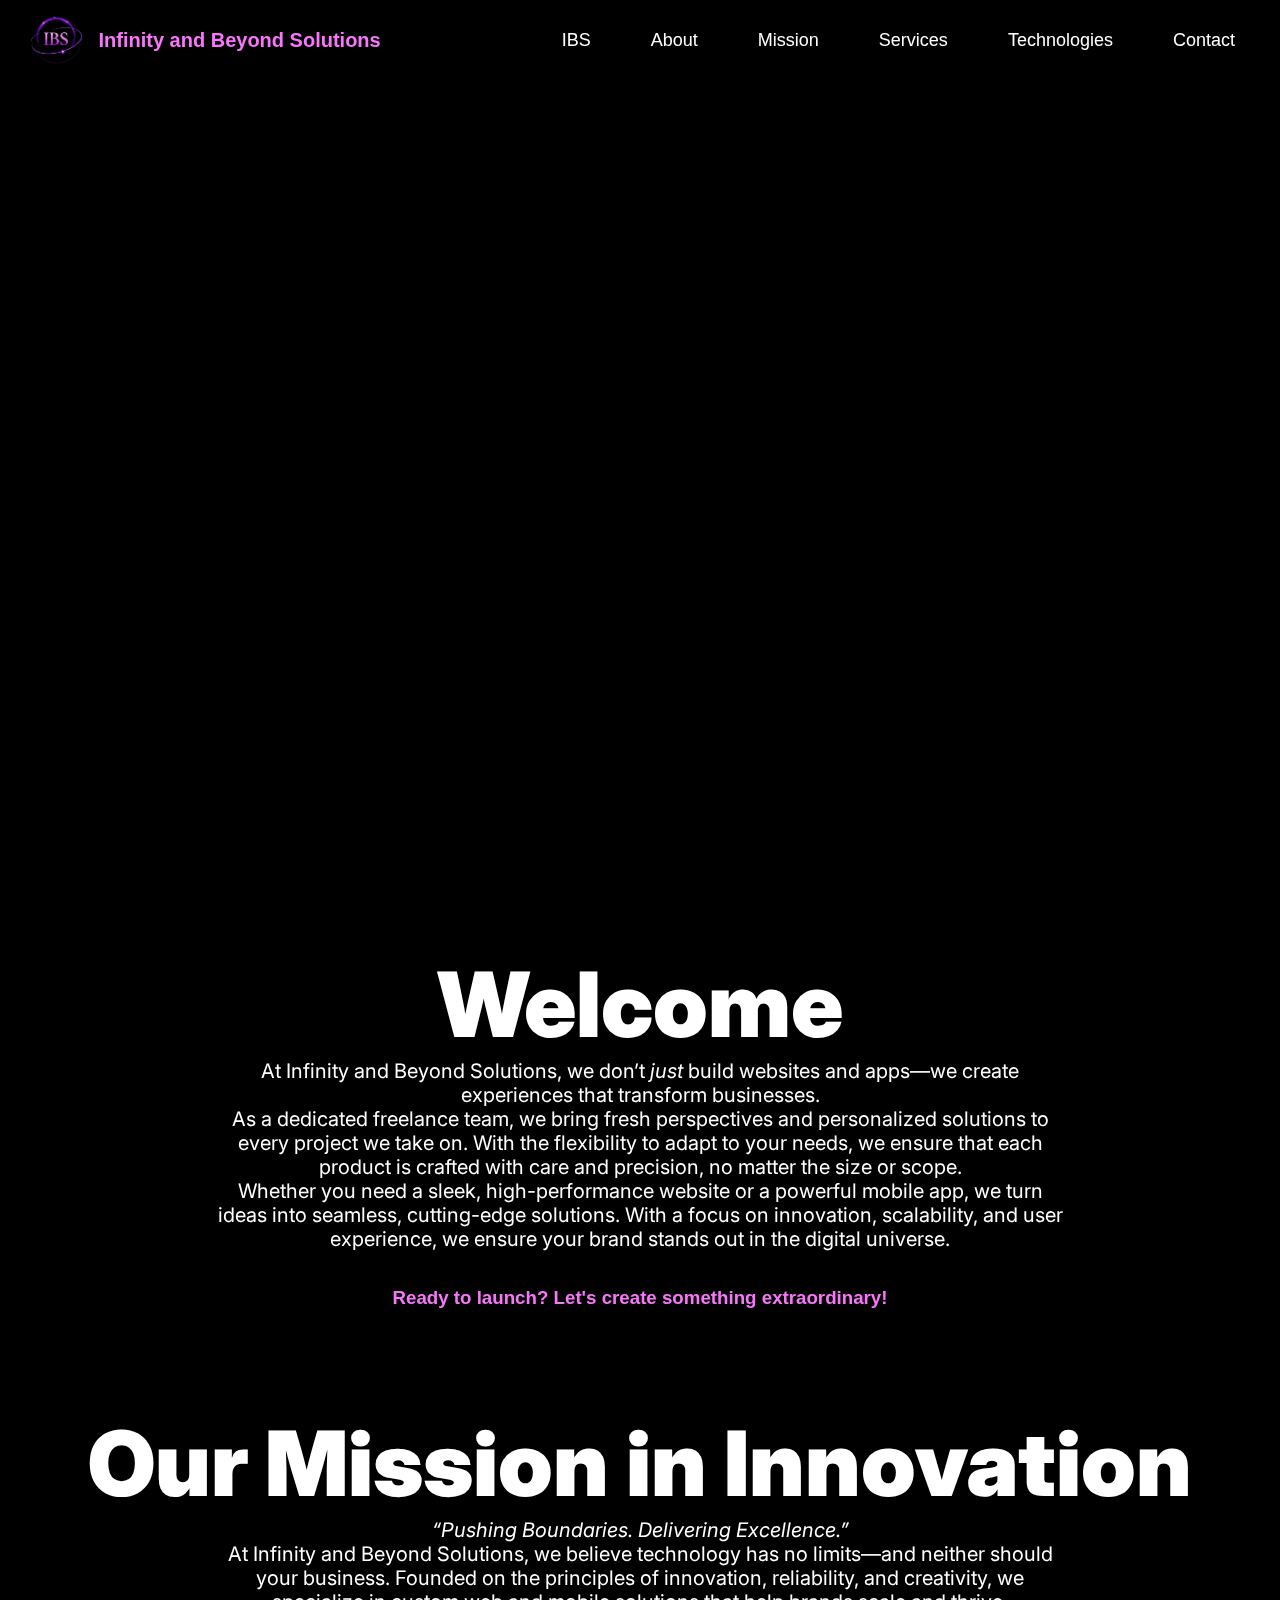
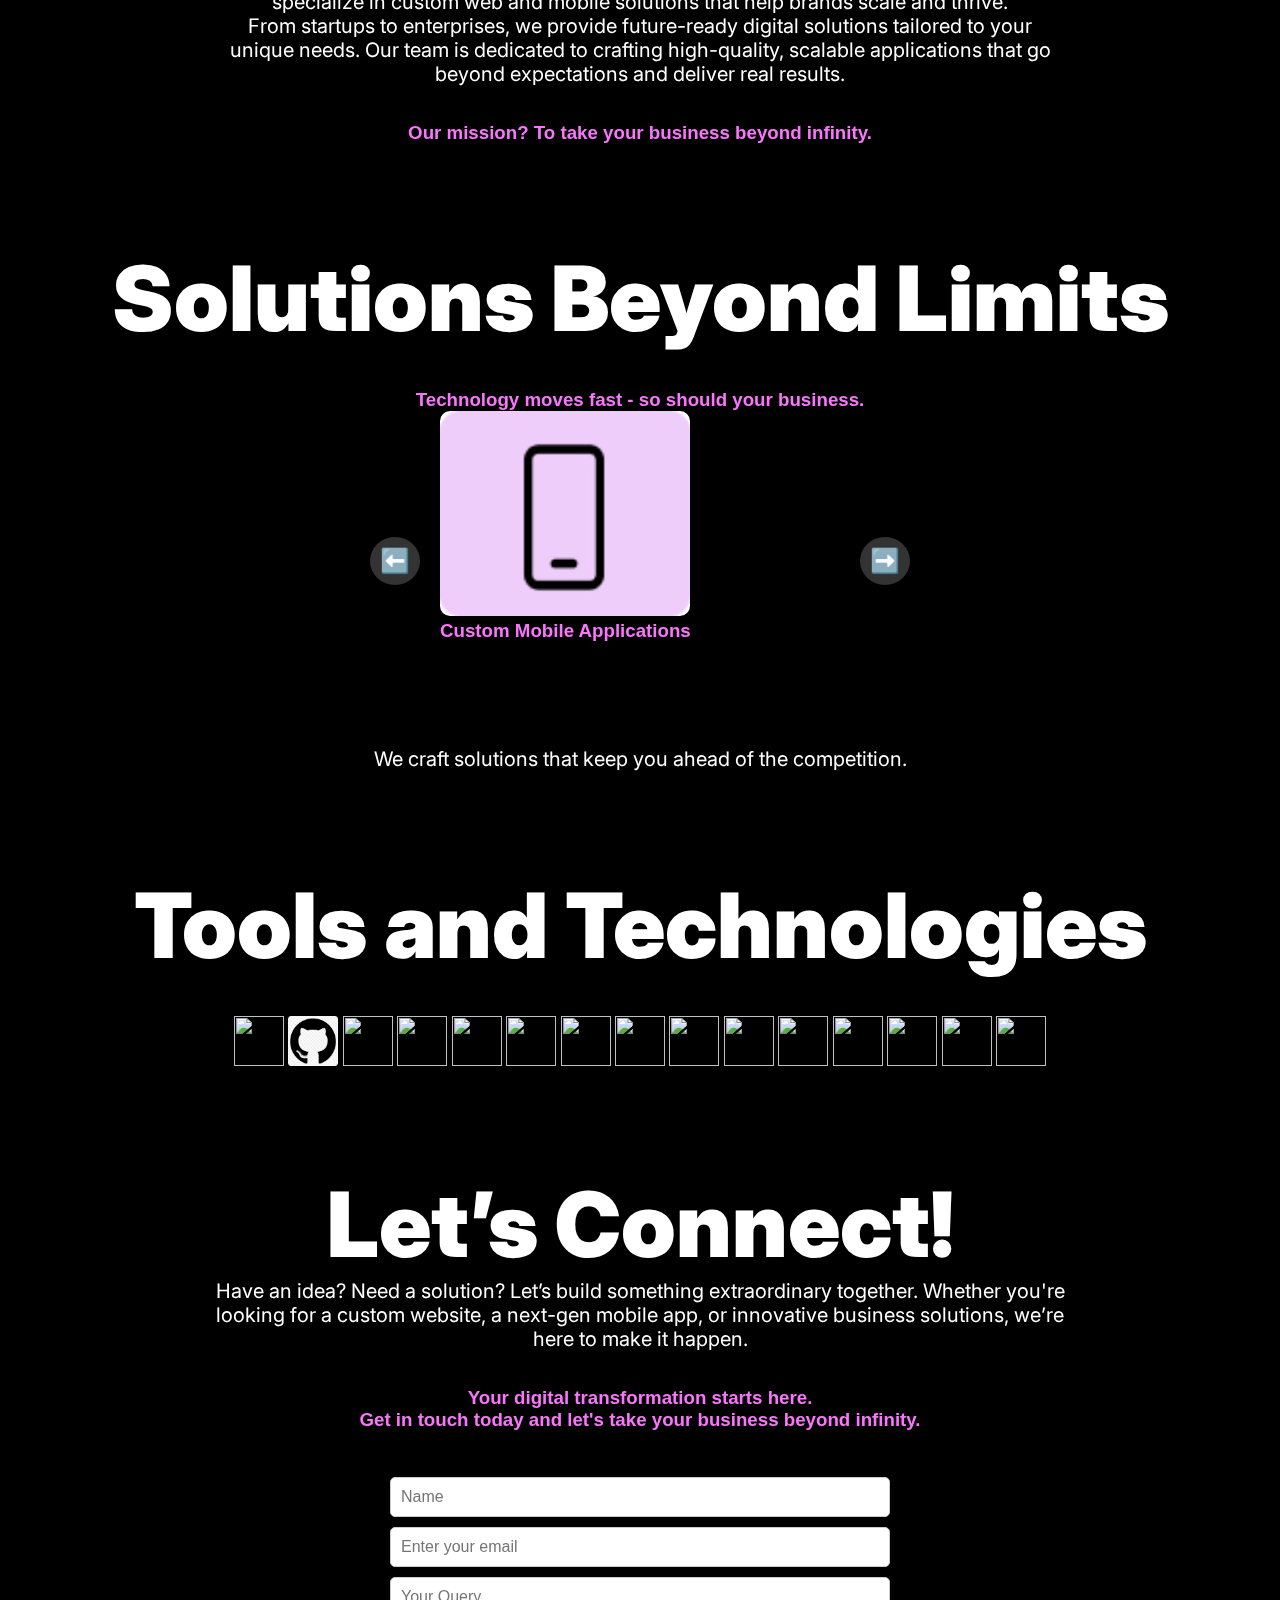
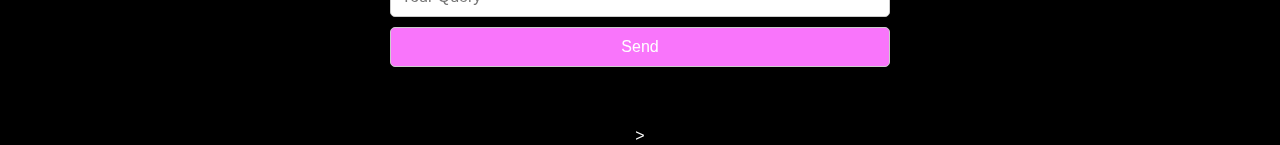
==== commit 38afd90c: "Added auto sizing layouts for index page, slightly changed layout design and navigation." ====
--- a/index.html
+++ b/index.html
@@ -25,11 +25,13 @@
         </div>
         <nav class="navbar">
         <ul class="nav-links">
-            <li><a href="#intro">About</a></li>
-             <!--    <li><a href="#founders">Founders</a></li> -->
-                <li><a href="#technologies">Technologies</a></li>
-                <li><a href="#mission">Mission</a></li>
-                <li><a href="#contact">Contact</a></li>
+            <li><a href="#mantra">IBS</a></li>
+            <li><a href="#intro">About</a></li> 
+             <!-- <li><a href="#founders">Founders</a></li> -->
+            <li><a href="#mission">Mission</a></li>
+            <li><a href="#servicestext">Services</a></li>
+            <li><a href="#technologies">Technologies</a></li>
+            <li><a href="#contact">Contact</a></li>
         </ul>
     </nav>
     </header>
@@ -57,24 +59,26 @@
 
     
 
-<section id="insidetext">
-    <h1><b>Welcome</b></h1>
-
-    <p>
-        At Infinity and Beyond Solutions, we don’t <i>just</i> build websites and apps—we create experiences that transform businesses.
-    </p>
-
-    <p>
-        As a dedicated freelance team, we bring fresh perspectives and personalized solutions to every project we take on.
-        With the flexibility to adapt to your needs, we ensure that each product is crafted with care and precision, no matter the size or scope.
-    </p>
-
-    <p>
-        Whether you need a sleek, high-performance website or a powerful mobile app, we turn ideas into seamless, cutting-edge solutions.
-        With a focus on innovation, scalability, and user experience, we ensure your brand stands out in the digital universe.
-    </p>
-
-    <h3>Ready to launch? Let's create something extraordinary!</h3>
+<section id="intro">
+    <div id="insidetext">  
+        <h1><b>Welcome</b></h1>
+
+        <p>
+            At Infinity and Beyond Solutions, we don’t <i>just</i> build websites and apps—we create experiences that transform businesses.
+        </p>
+
+        <p>
+            As a dedicated freelance team, we bring fresh perspectives and personalized solutions to every project we take on.
+            With the flexibility to adapt to your needs, we ensure that each product is crafted with care and precision, no matter the size or scope.
+        </p>
+
+        <p>
+            Whether you need a sleek, high-performance website or a powerful mobile app, we turn ideas into seamless, cutting-edge solutions.
+            With a focus on innovation, scalability, and user experience, we ensure your brand stands out in the digital universe.
+        </p>
+        <br><br>
+        <h3>Ready to launch? Let's create something extraordinary!</h3>
+    </div>  <!-- Close the div for insidetext -->
 </section>
 
     <!-- MEET OUR FOUNDERS (Carousel)
@@ -90,8 +94,9 @@
     </section> -->
 
     <!-- Our mission in innovation part -->
-    <section id="insidetext">
-        <h1><b>Our Mission in Innovation</b></h1>
+    <section id="mission">
+        <div id="insidetext"> 
+            <h1><b>Our Mission in Innovation</b></h1>
        
         <p><i>“Pushing Boundaries. Delivering Excellence.”</i></p>
 
@@ -100,36 +105,77 @@
 
         <p>From startups to enterprises, we provide future-ready digital solutions tailored to your unique needs. 
             Our team is dedicated to crafting high-quality, scalable applications that go beyond expectations and deliver real results.</p>
-
+            <br><br>
         <h3>Our mission? To take your business beyond infinity.</h3>
+        </div>
+        
     </section>
 
    
     
       <!-- Services Part -->
       <section id="servicestext">
-        <h1><b>Solutions Beyond Limits</b></h1>
-        <h3>Technology moves fast - so should your business.</h3>
-        <p>
-
-
-        </p>
-        <div class="services">
-            <div class="service">
-                <img src="images/phonelogo.jpg" alt="Mobile App">
-                <h3>Custom Mobile Applications</h3>
+
+        <div id="insidetext"> 
+            <h1><b>Solutions Beyond Limits</b></h1>
+            <br><br>
+            <h3>Technology moves fast - so should your business.</h3>
+    
+            <div class="carousel-container">
+                <button id="prevBtn" class="carousel-btn">⬅️</button> <!-- Left Arrow -->
+                
+                <div class="carousel">
+                    <div class="carousel-item active">
+                        <a href="customapp.html">
+                        <img src="images/phonelogo.jpg" alt="Mobile App">
+                        </a>
+                        <h3>Custom Mobile Applications</h3>
+                    </div>
+                    <div class="carousel-item">
+                        <a href="customweb.html">
+                        <img src="images/desktoplogo.jpg" alt="Web App">
+                        </a>
+                        <h3>Custom Web Applications</h3>
+                    </div>
+                    <div class="carousel-item">
+                        <a href="customdesign.html">
+                        <img src="images/designlogo.jpg" alt="Custom Design">
+                        </a>
+                        <h3>Custom Designs</h3>
+                    </div>
+                </div>
+    
+                <button id="nextBtn" class="carousel-btn">➡️</button> <!-- Right Arrow -->
             </div>
-            <div class="service">
-                <img src="images/desktoplogo.jpg" alt="Web App">
-                <h3>Custom Web Applications</h3>
-            </div>
-            <div class="service">
-                <img src="images/designlogo.jpg" alt="Custom Design">
-                <h3>Custom Designs</h3>
-            </div>
-        </div>
-
-        <p>We craft solutions that keep you ahead of the competition.</p>
+    
+            <br><br>
+            <p>We craft solutions that keep you ahead of the competition.</p>
+        </div>
+    </section>
+    
+    
+
+
+
+    <section id="technologies">
+        <h1><b>Tools and Technologies</b></h1>
+        <br><br>
+
+        <img src="https://cdn.jsdelivr.net/gh/devicons/devicon@latest/icons/git/git-original.svg" width="50" height="50" /> 
+        <img src="images/githubicon.png" width="50" height="50" >
+        <img src="https://cdn.jsdelivr.net/gh/devicons/devicon@latest/icons/csharp/csharp-original.svg" width="50" height="50" />
+        <img src="https://cdn.jsdelivr.net/gh/devicons/devicon@latest/icons/visualstudio/visualstudio-original.svg" width="50" height="50"/>
+        <img src="https://cdn.jsdelivr.net/gh/devicons/devicon@latest/icons/dotnetcore/dotnetcore-original.svg" width="50" height="50" />
+        <img src="https://cdn.jsdelivr.net/gh/devicons/devicon@latest/icons/azuresqldatabase/azuresqldatabase-original.svg" width="50" height="50"/>
+        <img src="https://cdn.jsdelivr.net/gh/devicons/devicon@latest/icons/sqldeveloper/sqldeveloper-original.svg" width="50" height="50" />
+        <img src="https://cdn.jsdelivr.net/gh/devicons/devicon@latest/icons/javascript/javascript-original.svg" width="50" height="50" />
+        <img src="https://cdn.jsdelivr.net/gh/devicons/devicon@latest/icons/html5/html5-original.svg" width="50" height="50"/>
+        <img src="https://cdn.jsdelivr.net/gh/devicons/devicon@latest/icons/css3/css3-original.svg" width="50" height="50"/>
+        <img src="https://cdn.jsdelivr.net/gh/devicons/devicon@latest/icons/vscode/vscode-original.svg" width="50" height="50"/> 
+        <img src="https://cdn.jsdelivr.net/gh/devicons/devicon@latest/icons/kotlin/kotlin-original.svg" width="50" height="50"/> 
+        <img src="https://cdn.jsdelivr.net/gh/devicons/devicon@latest/icons/androidstudio/androidstudio-original.svg" width="50" height="50"/>
+        <img src="https://cdn.jsdelivr.net/gh/devicons/devicon@latest/icons/firebase/firebase-original-wordmark.svg" width="50" height="50"/> 
+        <img src="https://cdn.jsdelivr.net/gh/devicons/devicon@latest/icons/figma/figma-original.svg" width="50" height="50" />
     </section>
 
 
@@ -150,31 +196,38 @@
         </form>
     </section> -->
 
-    <section id="contact-us">
-        <h1><b>Let’s Connect!</b></h1>
-        <p>Have an idea? Need a solution? Let’s build something extraordinary together. Whether you're looking for a custom website, 
-            a next-gen mobile app, or innovative business solutions, we’re here to make it happen.</p>
-    
-        <p>Your digital transformation starts here.</p>
-    
-        <h3>Get in touch today and let's take your business beyond infinity.</h3>
-    
-        <form action="https://formspree.io/f/mjvqzrqw" method="POST">
-            <input type="text" name="name" placeholder="Name" required>
-            <input type="email" name="email" placeholder="Enter your email" required>
-            <input type="text" name="query" placeholder="Your Query" required>
-            <button type="submit">Send</button>
-        </form>
-    
-        <!-- Message Box Section -->
-        <div id="message-box" class="message-box">
-            <h2>Thank you for reaching out!</h2>
-            <p>We have received your query and will get back to you as soon as possible.</p>
-            <button class="close-btn">Close</button>
-        </div>
+    <section id="contact">
+        <div id="insidetext"> 
+            <h1><b>Let’s Connect!</b></h1>
+            <p>Have an idea? Need a solution? Let’s build something extraordinary together. Whether you're looking for a custom website, 
+                a next-gen mobile app, or innovative business solutions, we’re here to make it happen.</p>
+                <br><br>
+            <h3>Your digital transformation starts here.</h3>
+            <h3>Get in touch today and let's take your business beyond infinity.</h3>
+            <br><br>
+            <form action="https://formspree.io/f/mjvqzrqw" method="POST">
+                <input type="text" name="name" placeholder="Name" required>
+                <input type="email" name="email" placeholder="Enter your email" required>
+                <input type="text" name="query" placeholder="Your Query" required>
+                <button type="submit">Send</button>
+            </form>
+        
+            <!-- Message Box Section -->
+            <div id="message-box" class="message-box">
+                <h2>Thank you for reaching out!</h2>
+                <p>We have received your query and will get back to you as soon as possible.</p>
+                <button class="close-btn">Close</button>
+            </div>
+        </div>
+       
     </section>
     
 
 </body>
 </html>
 
+
+
+
+<!-- Services Part
+ -->>--- a/styles.css
+++ b/styles.css
@@ -19,8 +19,15 @@
     left: 0;
     width: 100%;
     height: 100%;
-    background: rgba(0, 0, 0, 0.5); /* Adjust darkness */
+    background: rgba(0, 0, 0, 0); /* Adjust darkness */
     z-index: -1;
+}
+
+/* Reset Default Styles */
+* {
+    margin: 0;
+    padding: 0;
+    box-sizing: border-box;
 }
 
 /* Ensure sections and content scroll properly */
@@ -29,7 +36,7 @@
     padding: 50px 20px;
 }
 
-/* Header/Navbar Styling */
+/* HEADER NAVBAR */
 header {
     position: fixed;
     top: 0;
@@ -37,53 +44,98 @@
     background: rgba(0, 0, 0, 0.9);
     padding: 15px 30px;
     display: flex;
-    justify-content: space-between; /* Pushes logo left & nav right */
+    justify-content: space-between;
     align-items: center;
     z-index: 1000;
 }
-/* Logo Stuff */
+
+/* LOGO CONTAINER */
 .logo-container {
     display: flex;
     align-items: center;
     gap: 15px; /* Space between logo and text */
 }
 
+/* LOGO IMAGE */
 .logo-container img {
-    height: 50px; /* Adjust logo size */
+    height: 50px;
     width: auto;
 }
 
+/* BUSINESS NAME */
 .logo-text {
     font-size: 20px;
     font-weight: bold;
-    color: #F975FB; /* Purple color for business name */
-}
-
-/* Navigation Links */
+    color: #F975FB;
+}
+
+/* NAVBAR */
+.navbar {
+    flex-grow: 1; /* Makes navbar take the remaining space */
+    display: flex;
+    justify-content: flex-end; /* Push nav items to the right */
+}
+
+/* NAVIGATION LINKS */
 .nav-links {
     list-style: none;
     display: flex;
-    gap: 25px; /* Adds spacing between menu items */
+    gap: 30px;
     margin: 0;
     padding: 0;
-    margin-left: auto; /* Push nav items to the right */
 }
 
 .nav-links li {
-    display: inline;
+    display: inline-block;
 }
 
 .nav-links a {
     color: white;
     text-decoration: none;
     font-size: 18px;
-    padding: 10px;
+    padding: 10px 15px;
     transition: color 0.3s ease;
 }
 
 .nav-links a:hover {
     color: #F975FB;
 }
+
+html {
+    scroll-behavior: smooth;
+}
+
+/* RESPONSIVE NAVBAR */
+@media screen and (max-width: 900px) {
+    header {
+        padding: 10px 20px;
+        flex-direction: column;
+    }
+
+    .navbar {
+        width: 100%;
+        justify-content: center;
+        margin-top: 10px;
+    }
+
+    .nav-links {
+        flex-direction: column;
+        align-items: center;
+        gap: 15px;
+    }
+
+    .nav-links li {
+        display: block;
+        text-align: center;
+    }
+
+    .nav-links a {
+        display: block;
+        padding: 10px;
+        font-size: 20px;
+    }
+}
+
 
 /* Ensure smooth scrolling */
 html {
@@ -91,7 +143,7 @@
 }
 
 /* Loading Screen */
-#loading-screen {
+/*#loading-screen {
     position: fixed;
     width: 100%;
     height: 100%;
@@ -111,7 +163,7 @@
 @keyframes spin {
     0% { transform: rotate(0deg); }
     100% { transform: rotate(360deg); }
-}
+}*/
 
 /* Mantra Section */
 #mantra {
@@ -174,55 +226,6 @@
     100% { opacity: 1; transform: translateY(0); }
 }
 
-/* Navigation */
-/* Header/Navbar Styling */
-header {
-    position: fixed;
-    top: 0;
-    width: 100%;
-    background: rgba(0, 0, 0, 0.9);
-    padding: 15px 30px;
-    display: flex;
-    justify-content: space-between; /* Pushes logo left & nav right */
-    align-items: center;
-    z-index: 1000;
-}
-
-/* Logo Styling */
-.logo {
-    font-size: 20px;
-    font-weight: bold;
-    color: white;
-}
-
-/* Navigation Links */
-.nav-links {
-    list-style: none;
-    display: flex;
-    gap: 25px; /* Adds spacing between menu items */
-    margin: 0;
-    padding: 0;
-}
-
-.nav-links li {
-    display: inline;
-}
-
-.nav-links a {
-    color: white;
-    text-decoration: none;
-    font-size: 18px;
-    padding: 10px;
-    transition: color 0.3s ease;
-}
-
-.nav-links a:hover {
-    color: #F975FB;
-}
-
-html {
-    scroll-behavior: smooth;
-}
 
 /* Welcome Section Styles */
 #insidetext h1 {
@@ -249,6 +252,13 @@
 
 /* services Section Styles */
 #servicestext h1 {
+    font-size: 90px;
+    font-family: 'Inter', sans-serif;
+    /* color: #EFCDFB; */
+}
+
+/* services Section Styles */
+#technologies h1 {
     font-size: 90px;
     font-family: 'Inter', sans-serif;
     /* color: #EFCDFB; */
@@ -388,3 +398,67 @@
     background-color: #e67fd9;
 }
 
+
+/* Carousel Container */
+.carousel-container {
+    display: flex;
+    align-items: center;
+    justify-content: center;
+    gap: 20px;
+    position: relative;
+    width: 100%;
+    max-width: 600px;
+    margin: auto;
+}
+
+/* Carousel Wrapper */
+.carousel {
+    display: flex;
+    width: 100%;
+    max-width: 400px;
+    overflow: hidden;
+    position: relative;
+    height: 300px; /* Set a fixed height for visibility */
+}
+
+/* Carousel Items */
+.carousel-item {
+    flex: 0 0 100%;
+    text-align: center;
+    position: absolute;
+    top: 0;
+    left: 100%; /* Start off-screen */
+    opacity: 0;
+    transition: transform 0.5s ease-in-out, opacity 0.5s ease-in-out;
+}
+
+/* Active Item */
+.carousel-item.active {
+    left: 0;
+    opacity: 1;
+    transform: translateX(0);
+}
+
+/* Images inside the carousel */
+.carousel-item img {
+    width: 100%;
+    max-width: 250px;
+    height: auto;
+    border-radius: 10px;
+}
+
+/* Carousel Buttons */
+.carousel-btn {
+    background-color: rgba(255, 255, 255, 0.2);
+    color: white;
+    font-size: 24px;
+    border: none;
+    padding: 10px;
+    cursor: pointer;
+    transition: opacity 0.3s ease-in-out;
+    border-radius: 50%;
+}
+
+.carousel-btn:hover {
+    background-color: rgba(255, 255, 255, 0.5);
+}